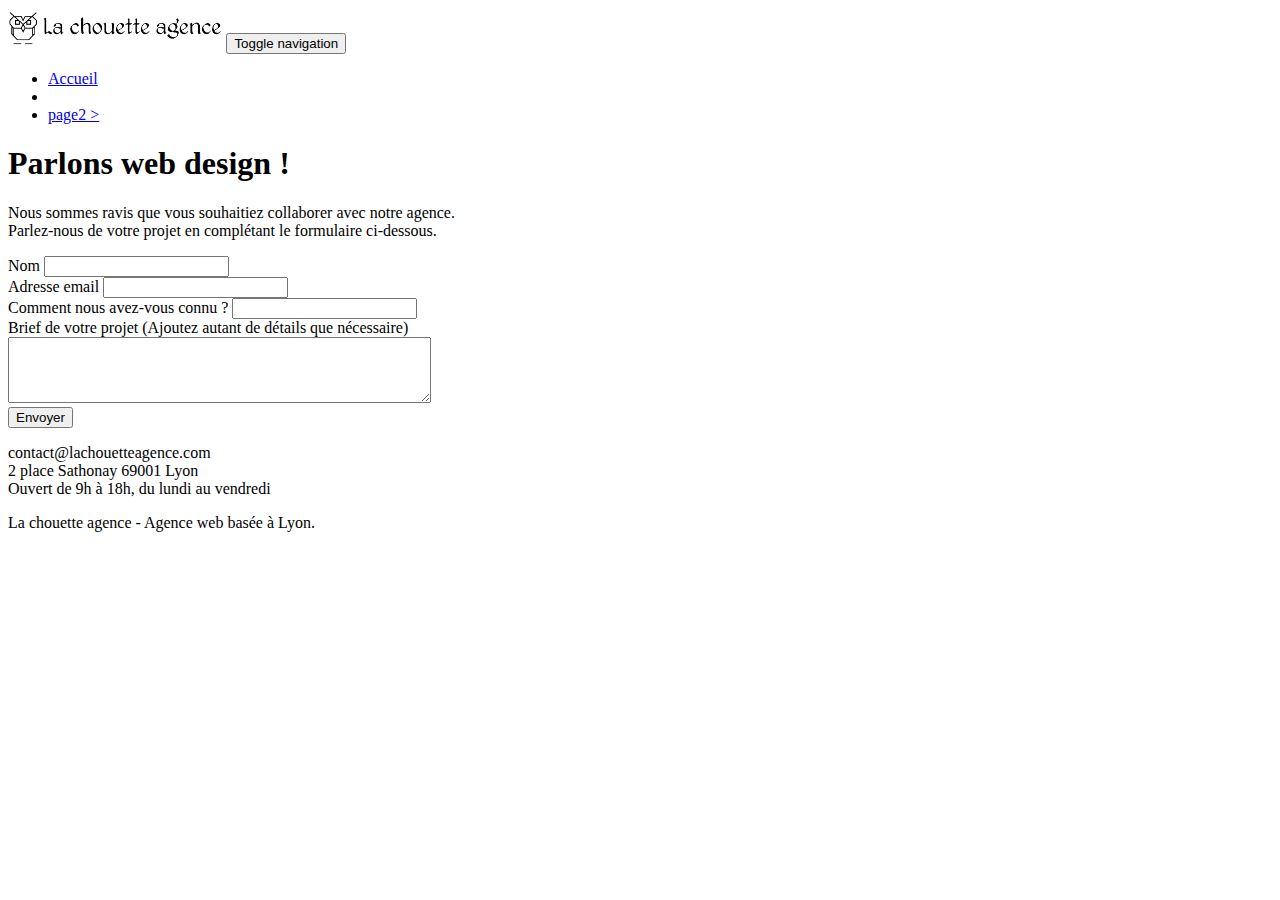
==== page2.html @ 8e68bf9d "Create page2.html" ====
<!doctype html>
<html lang="Default">
<head>
    <meta charset="utf-8">
    <meta name="keywords" content="">
    <meta name="description" content="">
    <meta name="viewport" content="width=device-width, initial-scale=1.0, viewport-fit=cover">
    <link rel="shortcut icon" type="image/png" href="favicon.jpg">
    
	<link rel="stylesheet" type="text/css" href="./css/bootstrap.min.css">
	<link rel="stylesheet" type="text/css" href="style.css">
	<link rel="stylesheet" type="text/css" href="./css/font-awesome.min.css">
	<link rel="stylesheet" type="text/css" href="./css/et-line.min.css">
	
    
	<script src="./js/jquery-2.1.0.min.js"></script>
	<script src="./js/bootstrap.min.js"></script>
	<script src="./js/blocs.min.js"></script>
	<script src="./js/jqBootstrapValidation.js"></script>
	<script src="./js/formHandler.js"></script>
    <title>page2</title>

    
<!-- Analytics -->
 
<!-- Analytics END -->
    
</head>
<body>
<!-- Principal conteneur -->
<div class="page-container">
    
<!-- bloc-0 -->
<div class="bloc bgc-white l-bloc " id="bloc-0">
	<div class="container bloc-sm">
		<nav class="navbar row">
			<div class="navbar-header">
				<a class="navbar-brand" href="index.html"><img src="img/la-chouette-agence.png" alt="atlanta web design logo" height="40" /></a>
				<button id="nav-toggle" type="button" class="ui-navbar-toggle navbar-toggle" data-toggle="collapse" data-target=".navbar-1">
					<span class="sr-only">Toggle navigation</span><span class="icon-bar"></span><span class="icon-bar"></span><span class="icon-bar"></span>
				</button>
			</div>
			<div class="collapse navbar-collapse navbar-1 special-dropdown-nav">
				<ul class="site-navigation nav navbar-nav">
					<li>
						<a href="index.html">Accueil</a>
					</li>
					<li>
					</li>
					<li>
						<a href="page2.html">page2 &gt;</a>
					</li>
				</ul>
			</div>
		</nav>
	</div>
</div>
<!-- bloc-0 END -->

<!-- bloc-6 -->
<div class="bloc bg-dots-bg bg-repeat bgc-atomic-tangerine d-bloc bloc-bg-texture texture-paper" id="bloc-6">
	<div class="container bloc-lg">
		<div class="row">
			<div class="col-sm-12">
				<h1 class="text-center hero-bloc-text tc-white">
					Parlons web design !
				</h1>
				<p class="text-center mg-lg tc-white tight-width-whitespace">
					Nous sommes ravis que vous souhaitiez collaborer avec notre agence.<br>
					Parlez-nous de votre projet en complétant le formulaire ci-dessous.
				</p>
			</div>
		</div>
	</div>
</div>
<!-- bloc-6 END -->

<!-- bloc-7 -->
<div class="bloc bgc-white l-bloc" id="bloc-7">
	<div class="container bloc-lg">
		<div class="row">
			<div class="col-sm-6">
				<form id="form_1" novalidate success-msg="Your message has been sent." fail-msg="Sorry it seems that our mail server is not responding, Sorry for the inconvenience!">
					<div class="form-group">
						<label>
							Nom
						</label>
						<input id="name" class="form-control" required />
					</div>
					<div class="form-group">
						<label>
							Adresse email
						</label>
						<input id="email" class="form-control" type="email" required />
					</div>
					<div class="form-group">
						<label>
							Comment nous avez-vous connu ?
						</label>
						<input class="form-control" type="email" required id="input_504" />
					</div>
					<div class="form-group">
						<label>
							Brief de votre projet (Ajoutez autant de détails que nécessaire)<br>
						</label><textarea id="message" class="form-control" rows="4" cols="50" required></textarea>
					</div> 
					<button class="bloc-button btn btn-lg btn-block cta-hero btn-atomic-tangerine" type="submit">
						Envoyer
					</button>
				</form>
			</div>
			<div class="col-sm-6">
				<p>
					contact@lachouetteagence.com<br>2 place Sathonay 69001 Lyon<br>Ouvert de 9h à 18h, du lundi au vendredi<br>
				</p>
			</div>
		</div>
	</div>
</div>
<!-- bloc-7 END -->

<!-- ScrollToTop Button -->
<a class="bloc-button btn btn-d scrollToTop" onclick="scrollToTarget('1')"><span class="fa fa-chevron-up"></span></a>
<!-- ScrollToTop Button END-->


<!-- Footer - bloc-8 -->
<div class="bloc bgc-atomic-tangerine d-bloc" id="bloc-8">
	<div class="container bloc-sm">
		<div class="row">
			<div class="col-sm-12">
				<p class="text-center white">
					La chouette agence - Agence web basée à Lyon.<br>
				</p>
				<div class="row row-no-gutters social">
					<div class="col-sm-3">
						<div class="text-center">
							<a class="social" href="index.html"><span class="fa fa-twitter icon-md"></span></a>
						</div>
					</div>
					<div class="col-sm-3">
						<div class="text-center">
							<a class="social" href="index.html"><span class="fa fa-facebook icon-md"></span></a>
						</div>
					</div>
					<div class="col-sm-3">
						<div class="text-center">
							<a class="social" href="index.html"><span class="fa fa-dribbble icon-md"></span></a>
						</div>
					</div>
					<div class="col-sm-3">
						<div class="text-center">
							<a class="social" href="index.html"><span class="fa fa-instagram icon-md"></span></a>
						</div>
					</div>
				</div>
			</div>
		</div>
	</div>
</div>
<!-- Footer - bloc-8 END -->

</div>
<!-- Principal conteneur END -->
    

</body>
</html>
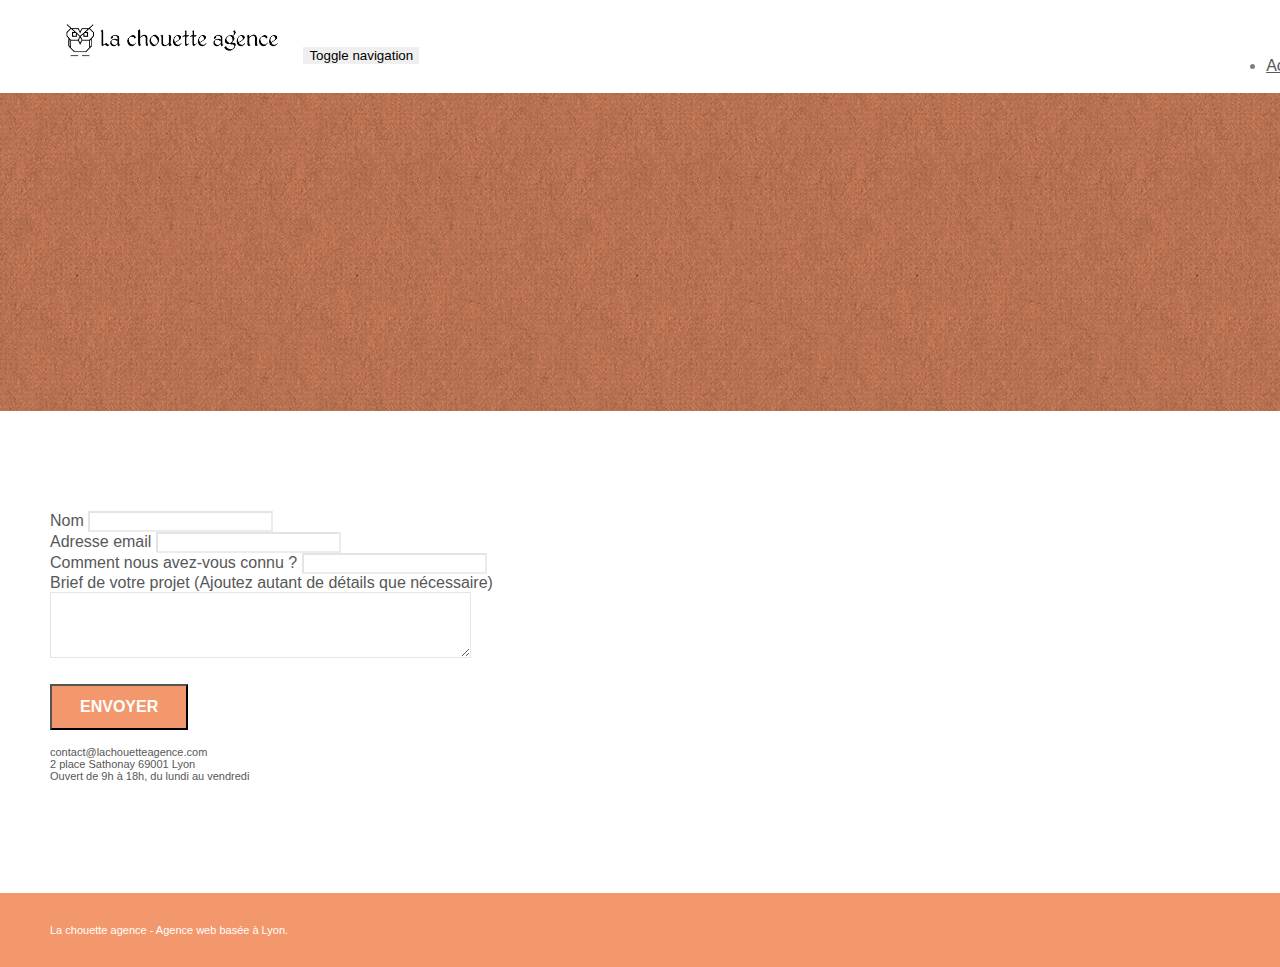
==== commit df2302d9: "Update page2.html" ====
--- a/page2.html
+++ b/page2.html
@@ -1,9 +1,9 @@
 <!doctype html>
-<html lang="Default">
+<html lang="fr">
 <head>
     <meta charset="utf-8">
-    <meta name="keywords" content="">
-    <meta name="description" content="">
+    <meta name="keywords" content="Lyon, webdesign, agence, web, Lyonnaise, entreprises, design">
+    <meta name="description" content="La chouette agence, une grande agence de web design basée à Lyon.">
     <meta name="viewport" content="width=device-width, initial-scale=1.0, viewport-fit=cover">
     <link rel="shortcut icon" type="image/png" href="favicon.jpg">
     
@@ -18,7 +18,7 @@
 	<script src="./js/blocs.min.js"></script>
 	<script src="./js/jqBootstrapValidation.js"></script>
 	<script src="./js/formHandler.js"></script>
-    <title>page2</title>
+    <title>Contactez-nous</title>
 
     
 <!-- Analytics -->
--- a/style.css
+++ b/style.css
@@ -0,0 +1,1042 @@
+body {
+    margin: 0;
+    padding: 0;
+    background: #FFF;
+    overflow-x: hidden;
+    -webkit-font-smoothing: antialiased;
+    -moz-osx-font-smoothing: grayscale;
+}
+
+a,
+button {
+    transition: all .3s ease-in-out;
+    outline: none!important;
+}
+
+a:hover {
+    text-decoration: none;
+    cursor: pointer;
+}
+
+#page-loading-blocs-notifaction {
+    position: fixed;
+    top: 0;
+    bottom: 0;
+    width: 100%;
+    z-index: 100000;
+    background: #FFFFFF url("img/pageload-spinner.gif") no-repeat center center;
+}
+
+.bloc {
+    width: 100%;
+    clear: both;
+    background: 50% 50% no-repeat;
+    padding: 0 50px;
+    -webkit-background-size: cover;
+    -moz-background-size: cover;
+    -o-background-size: cover;
+    background-size: cover;
+    position: relative;
+}
+
+.bloc .container {
+    padding-left: 0;
+    padding-right: 0;
+}
+
+.bloc-lg {
+    padding: 100px 50px;
+}
+
+.bloc-md {
+    padding: 50px;
+}
+
+.bloc-sm {
+    padding: 20px 50px;
+}
+
+.bg-center,
+.bg-l-edge,
+.bg-r-edge,
+.bg-t-edge,
+.bg-b-edge,
+.bg-tl-edge,
+.bg-bl-edge,
+.bg-tr-edge,
+.bg-br-edge,
+.bg-repeat {
+    -webkit-background-size: auto!important;
+    -moz-background-size: auto!important;
+    -o-background-size: auto!important;
+    background-size: auto!important;
+}
+
+.bg-repeat {
+    background: repeat;
+}
+
+.bg-t-edge {
+    background: top no-repeat;
+}
+
+.bloc-bg-texture::before {
+    content: "";
+    background-size: 2px 2px;
+    position: absolute;
+    top: 0;
+    bottom: 0;
+    left: 0;
+    right: 0;
+}
+
+.texture-paper::before {
+    background: url("img/texture-paper.png");
+    background-size: 280px 280px;
+}
+
+.b-parallax {
+    background-attachment: fixed;
+}
+
+.d-bloc {
+    color: rgba(255, 255, 255, .7);
+}
+
+.d-bloc button:hover {
+    color: rgba(255, 255, 255, .9);
+}
+
+.d-bloc .icon-round,
+.d-bloc .icon-square,
+.d-bloc .icon-rounded,
+.d-bloc .icon-semi-rounded-a,
+.d-bloc .icon-semi-rounded-b {
+    border-color: rgba(255, 255, 255, .9);
+}
+
+.d-bloc .divider-h span {
+    border-color: rgba(255, 255, 255, .2);
+}
+
+.d-bloc .a-btn,
+.d-bloc .navbar a,
+.d-bloc .navbar-brand,
+.d-bloc a .icon-sm,
+.d-bloc a .icon-md,
+.d-bloc a .icon-lg,
+.d-bloc a .icon-xl,
+.d-bloc h1 a,
+.d-bloc h2 a,
+.d-bloc h3 a,
+.d-bloc h4 a,
+.d-bloc h5 a,
+.d-bloc h6 a,
+.d-bloc p a {
+    color: rgba(255, 255, 255, .6);
+}
+
+.d-bloc .a-btn:hover,
+.d-bloc .navbar a:hover,
+.d-bloc .navbar-brand:hover,
+.d-bloc a:hover .icon-sm,
+.d-bloc a:hover .icon-md,
+.d-bloc a:hover .icon-lg,
+.d-bloc a:hover .icon-xl,
+.d-bloc h1 a:hover,
+.d-bloc h2 a:hover,
+.d-bloc h3 a:hover,
+.d-bloc h4 a:hover,
+.d-bloc h5 a:hover,
+.d-bloc h6 a:hover,
+.d-bloc p a:hover {
+    color: rgba(255, 255, 255, 1);
+}
+
+.d-bloc .navbar-toggle .icon-bar {
+    background: rgba(255, 255, 255, 1);
+}
+
+.d-bloc .btn-wire,
+.d-bloc .btn-wire:hover {
+    color: rgba(255, 255, 255, 1);
+    border-color: rgba(255, 255, 255, 1);
+}
+
+.d-bloc .panel {
+    color: rgba(0, 0, 0, .5);
+}
+
+.d-bloc .panel button:hover {
+    color: rgba(0, 0, 0, .7);
+}
+
+.d-bloc .panel icon {
+    border-color: rgba(0, 0, 0, .7);
+}
+
+.d-bloc .panel .divider-h span {
+    border-color: rgba(0, 0, 0, .1);
+}
+
+.d-bloc .panel .a-btn {
+    color: rgba(0, 0, 0, .6);
+}
+
+.d-bloc .panel .a-btn:hover {
+    color: rgba(0, 0, 0, 1);
+}
+
+.d-bloc .panel .btn-wire,
+.d-bloc .panel .btn-wire:hover {
+    color: rgba(0, 0, 0, .7);
+    border-color: rgba(0, 0, 0, .3);
+}
+
+.d-bloc .panel,
+.l-bloc {
+    color: rgba(0, 0, 0, .5);
+}
+
+.d-bloc .panel button:hover,
+.l-bloc button:hover {
+    color: rgba(0, 0, 0, .7);
+}
+
+.l-bloc .icon-round,
+.l-bloc .icon-square,
+.l-bloc .icon-rounded,
+.l-bloc .icon-semi-rounded-a,
+.l-bloc .icon-semi-rounded-b {
+    border-color: rgba(0, 0, 0, .7);
+}
+
+.d-bloc .panel .divider-h span,
+.l-bloc .divider-h span {
+    border-color: rgba(0, 0, 0, .1);
+}
+
+.d-bloc .panel .a-btn,
+.l-bloc .a-btn,
+.l-bloc .navbar a,
+.l-bloc .navbar-brand,
+.l-bloc a .icon-sm,
+.l-bloc a .icon-md,
+.l-bloc a .icon-lg,
+.l-bloc a .icon-xl,
+.l-bloc h1 a,
+.l-bloc h2 a,
+.l-bloc h3 a,
+.l-bloc h4 a,
+.l-bloc h5 a,
+.l-bloc h6 a,
+.l-bloc p a {
+    color: rgba(0, 0, 0, .6);
+}
+
+.d-bloc .panel .a-btn:hover,
+.l-bloc .a-btn:hover,
+.l-bloc .navbar a:hover,
+.l-bloc .navbar-brand:hover,
+.l-bloc a:hover .icon-sm,
+.l-bloc a:hover .icon-md,
+.l-bloc a:hover .icon-lg,
+.l-bloc a:hover .icon-xl,
+.l-bloc h1 a:hover,
+.l-bloc h2 a:hover,
+.l-bloc h3 a:hover,
+.l-bloc h4 a:hover,
+.l-bloc h5 a:hover,
+.l-bloc h6 a:hover,
+.l-bloc p a:hover {
+    color: rgba(0, 0, 0, 1);
+}
+
+.l-bloc .navbar-toggle .icon-bar {
+    color: rgba(0, 0, 0, .6);
+}
+
+.d-bloc .panel .btn-wire,
+.d-bloc .panel .btn-wire:hover,
+.l-bloc .btn-wire,
+.l-bloc .btn-wire:hover {
+    color: rgba(0, 0, 0, .7);
+    border-color: rgba(0, 0, 0, .3);
+}
+
+.voffset {
+    margin-top: 30px;
+}
+
+.voffset-lg {
+    margin-top: 80px;
+}
+
+.row-no-gutters {
+    margin-right: 0;
+    margin-left: 0;
+}
+
+.row.row-no-gutters > [class^="col-"],
+.row.row-no-gutters > [class*=" col-"] {
+    padding-right: 0;
+    padding-left: 0;
+}
+
+#bloc-1-hero h1 {
+    font-size: 32px;
+}
+
+.navbar {
+    margin-bottom: 0;
+    z-index: 1;
+}
+
+.navbar-brand {
+    height: auto;
+    padding: 3px 15px;
+    font-size: 25px;
+    font-weight: normal;
+    font-weight: 600;
+    line-height: 44px;
+}
+
+.navbar-brand img {
+    max-height: 200px;
+    margin: 0 5px 0 0;
+    display: inline;
+}
+
+.navbar-brand img[src$=svg] {
+    min-width: 100px;
+}
+
+.nav-center .navbar-brand img {
+    margin: 0;
+}
+
+.navbar .nav {
+    padding-top: 2px;
+    margin-right: -16px;
+    float: right;
+    z-index: 1;
+}
+
+.nav > li {
+    float: left;
+    margin-top: 4px;
+    font-size: 16px;
+}
+
+.navbar-nav .open .dropdown-menu > li > a {
+    text-align: inherit;
+}
+
+.nav > li a:hover,
+.nav > li a:focus {
+    background: transparent;
+}
+
+.navbar-toggle {
+    margin: 10px 10px 0 0;
+    border: 0px;
+}
+
+.navbar-toggle:hover {
+    background: transparent!important;
+}
+
+.navbar-toggle .icon-bar {
+    background-color: rgba(0, 0, 0, .5);
+    width: 26px;
+}
+
+.nav-invert .navbar .nav {
+    float: left;
+}
+
+.nav-invert .navbar-header,
+.nav-invert .navbar-brand {
+    float: right;
+    position: relative;
+    z-index: 2;
+}
+
+@media (min-width: 768px) {
+    .site-navigation {
+        position: absolute;
+        top: 50%;
+        right: 20px;
+        transform: translate(0, -50%);
+        -webkit-transform: translateY(-50%);
+    }
+    .nav > li .dropdown-menu a,
+    .nav > li .dropdown-menu a:hover {
+        color: #484848;
+    }
+    .nav-invert .site-navigation {
+        left: 0;
+        right: 0;
+    }
+    .nav-center {
+        text-align: center;
+    }
+    .nav-center .navbar-header {
+        width: 100%;
+    }
+    .nav-center .navbar-header,
+    .nav-center .navbar-brand,
+    .nav-center .nav > li {
+        float: none;
+        display: inline-block;
+    }
+    .nav-center .site-navigation {
+        position: relative;
+        width: 100%;
+        right: 0;
+        margin-right: 0px;
+        margin-top: 20px;
+    }
+    .nav-center.mini-nav .navbar-toggle {
+        float: none;
+        margin: 10px auto 0;
+    }
+}
+
+.nav > li > .dropdown a {
+    background: none!important;
+    display: block;
+    padding: 14px 15px;
+}
+
+nav .caret {
+    margin: 0 5px;
+}
+
+.dropdown-menu .dropdown-menu {
+    top: -8px;
+    left: 100%;
+}
+
+.dropdown-menu .dropmenu-flow-right {
+    top: 100%;
+    left: 0;
+    margin-left: -1px;
+    border-top-left-radius: 0;
+    border-top-right-radius: 0;
+}
+
+.dropdown-menu .dropdown span {
+    border: 4px solid black;
+    border-top-color: transparent;
+    border-right-color: transparent;
+    border-bottom-color: transparent;
+    margin: 6px -5px 0 0!important;
+    float: right;
+}
+
+.mg-md {
+    margin-top: 10px;
+    margin-bottom: 20px;
+}
+
+.mg-lg {
+    margin-top: 10px;
+    margin-bottom: 40px;
+}
+
+.btn {
+    margin: 0 5px 5px 0;
+}
+
+.btn.pull-right {
+    margin: 0 0 5px 5px;
+}
+
+.btn-d,
+.btn-d:hover,
+.btn-d:focus {
+    color: #FFF;
+    background: rgba(0, 0, 0, .3);
+}
+
+button {
+    outline: none!important;
+}
+
+.btn-rd {
+    border-radius: 40px;
+}
+
+.btn-clean {
+    border: 1px solid rgba(0, 0, 0, .08);
+    border-bottom-color: rgba(0, 0, 0, .1);
+    text-shadow: 0 1px 0 rgba(0, 0, 1, .1);
+    box-shadow: 0 1px 3px rgba(0, 0, 1, .25), inset 0 1px 0 0 rgba(255, 255, 255, .15);
+}
+
+.icon-md {
+    font-size: 30px!important;
+}
+
+.icon-lg {
+    font-size: 60px!important;
+}
+
+.sm-shadow {
+    text-shadow: 0 1px 2px rgba(0, 0, 0, .3);
+}
+
+.panel-sq,
+.panel-sq .panel-heading,
+.panel-sq .panel-footer {
+    border-radius: 0;
+}
+
+.panel-rd {
+    border-radius: 30px;
+}
+
+.panel-rd .panel-heading {
+    border-radius: 29px 29px 0 0;
+}
+
+.panel-rd .panel-footer {
+    border-radius: 0 0 29px 29px;
+}
+
+.form-control {
+    border-color: rgba(0, 0, 0, .1);
+    box-shadow: none;
+}
+
+.scrollToTop {
+    width: 40px;
+    height: 40px;
+    position: fixed;
+    bottom: 20px;
+    right: 20px;
+    opacity: 0;
+    z-index: 500;
+    transition: all .3s ease-in-out;
+}
+
+.scrollToTop span {
+    margin-top: 6px;
+}
+
+.showScrollTop {
+    font-size: 14px;
+    opacity: 1;
+}
+
+a[data-lightbox] {
+    position: relative;
+    display: block;
+    text-align: center;
+}
+
+a[data-lightbox]:hover::before {
+    content: "+";
+    font-family: "HelveticaNeue-Light", "Helvetica Neue Light", "Helvetica Neue", Helvetica, Arial;
+    font-size: 32px;
+    width: 50px;
+    height: 50px;
+    margin-left: -25px;
+    border-radius: 50%;
+    background: rgba(0, 0, 0, .6);
+    color: #FFF;
+    font-weight: 100;
+    z-index: 1;
+    position: absolute;
+    top: 50%;
+    transform: translateY(-50%);
+    -webkit-transform: translateY(-50%);
+}
+
+a[data-lightbox]:hover img {
+    opacity: 0.6;
+    -webkit-animation-fill-mode: none;
+    animation-fill-mode: none;
+}
+
+#lightbox-modal {
+    display: flex;
+    align-items: center;
+}
+
+#lightbox-modal .modal-dialog {
+    width: 90%;
+    max-width: 900px;
+    margin: 0 auto 0;
+}
+
+#lightbox-modal .modal-dialog img {
+    max-height: 90vh;
+    margin: 0 auto;
+}
+
+.lightbox-caption {
+    padding: 20px;
+    color: #FFF;
+    background: rgba(0, 0, 0, .5);
+    position: absolute;
+    left: 15px;
+    right: 15px;
+    bottom: 5px;
+}
+
+.close-lightbox {
+    color: #FFF;
+    font-size: 30px;
+    position: absolute;
+    top: 20px;
+    right: 20px;
+    z-index: 20;
+    background: rgba(0, 0, 0, .5);
+    border: none;
+    line-height: 30px;
+    padding: 0 9px 5px;
+    opacity: 0.3;
+}
+
+.close-lightbox:hover,
+.next-lightbox:hover,
+.prev-lightbox:hover {
+    opacity: 1.0;
+    color: #FFF;
+}
+
+.next-lightbox,
+.prev-lightbox {
+    font-size: 20px;
+    color: rgba(255, 255, 255, .9);
+    background: rgba(0, 0, 0, .5);
+    transition: all .2s ease-in-out;
+    position: absolute;
+    top: 45%;
+    z-index: 1;
+    opacity: 0.4;
+}
+
+.next-lightbox {
+    padding: 6px 8px 1px 13px;
+    right: 25px;
+}
+
+.prev-lightbox {
+    padding: 6px 13px 1px 10px;
+    left: 25px;
+}
+
+.snapshot-lb .modal-body {
+    padding-bottom: 45px;
+}
+
+.snapshot-lb .lightbox-caption {
+    padding: 0;
+    color: rgba(0, 0, 0, .5);
+    background: none;
+}
+
+h1,
+h2,
+h3,
+h4,
+h5,
+h6,
+p,
+label,
+.btn,
+a {
+    font-family: "helvetica";
+    font-weight: 400;
+    color: #575757!important;
+}
+
+.container {
+    max-width: 1000px;
+}
+
+.hero-bloc-text {
+    font-size: 38px;
+}
+
+.hero-bloc-text-sub {
+    font-size: 36px;
+}
+
+.statement-bloc-text {
+    line-height: 26px;
+    font-style: italic;
+    font-size: 20px;
+    text-align: center;
+    font-weight: lighter;
+    max-width: 520px;
+    margin: auto auto auto auto;
+}
+
+p {
+    font-size: 11px;
+}
+
+.tight-width-whitespace {
+    max-width: 600px;
+    margin: auto auto auto auto;
+}
+
+.h1 {
+    font-size: 20px;
+    font-family: "Open Sans";
+}
+
+.cta-hero {
+    margin-top: 22px;
+    color: #FFFFFF!important;
+    text-transform: uppercase;
+    padding: 12px 28px 12px 28px;
+    font-size: 16px;
+    font-weight: 700;
+}
+
+.social {
+    max-width: 400px;
+    margin: auto auto auto auto;
+}
+
+h2 {
+    font-size: 22px;
+    line-height: 1.4em;
+}
+
+h3 {
+    font-size: 15px;
+    text-transform: uppercase;
+    font-weight: 700;
+    color: #333333!important;
+}
+
+.med-width-whitespace {
+    max-width: 800px;
+    margin: auto auto auto auto;
+    box-shadow: 0px 0px 0px #000000;
+}
+
+h1 {
+    color: #333333!important;
+}
+
+h4 {
+    color: #333333!important;
+}
+
+.icons {
+    margin-bottom: 14px;
+    margin-top: 24px;
+}
+
+.white {
+    color: #FFFFFF!important;
+}
+
+.portfolio-thumb {
+    margin-bottom: 24px;
+}
+
+.portfolio-row {
+    margin-bottom: 44px;
+    margin-top: 50px;
+}
+
+.avatar {
+    box-shadow: 0px 4px 9px rgba(0, 0, 0, 0.3);
+}
+
+.black-background {
+    background-color: rgba(165, 147, 99, 0.7);
+    padding: 40px 40px 40px 40px;
+}
+
+.bold-link {
+    font-weight: 900;
+    text-decoration: underline!important;
+}
+
+.bgc-white {
+    background-color: #FFFFFF;
+}
+
+.bgc-dark-slate-blue {
+    background-color: #364577;
+}
+
+.bgc-atomic-tangerine {
+    background-color: #F3976C;
+}
+
+.tc-white {
+    color: #F3976C!important;
+}
+
+.btn-atomic-tangerine {
+    background: #F3976C;
+    color: #FFFFFF!important;
+}
+
+.btn-atomic-tangerine:hover {
+    background: #c27956!important;
+    color: #FFFFFF!important;
+}
+
+.ltc-white {
+    color: #FFFFFF!important;
+}
+
+.ltc-white:hover {
+    color: #cccccc!important;
+}
+
+.ltc-atomic-tangerine {
+    color: #F3976C!important;
+}
+
+.ltc-atomic-tangerine:hover {
+    color: #c27956!important;
+}
+
+.icon-dark-slate-blue {
+    color: #364577!important;
+    border-color: #364577!important;
+}
+
+.bg-dots-bg {
+    background-image: url("img/dots-bg.png");
+}
+
+.bg-lines-h2-bg {
+    background-image: url("img/lines-h2-bg.png");
+}
+
+.bg-banniere {
+    background-image: url("img/la-chouette-agence-banniere.jpg");
+}
+
+.bg-presentation {
+    background-image: url("img/image-de-presentation.bmp");
+}
+
+@media (max-width: 1024px) {
+    .bloc {
+        padding-left: 20px;
+        padding-right: 20px;
+    }
+    .bloc.full-width-bloc,
+    .bloc-tile-2.full-width-bloc .container,
+    .bloc-tile-3.full-width-bloc .container,
+    .bloc-tile-4.full-width-bloc .container {
+        padding-left: 0;
+        padding-right: 0;
+    }
+}
+
+@media (max-width: 992px) and (min-width: 768px) {
+    .navbar .nav {
+        max-width: 80%
+    }
+    .nav-center.navbar .nav {
+        max-width: 100%
+    }
+}
+
+@media only screen and (min-device-width: 768px) and (max-device-width: 1024px) and (orientation: landscape) {
+    .b-parallax {
+        background-attachment: scroll;
+    }
+}
+
+@media only screen and (min-device-width: 1024px) and (max-device-width: 1366px) and (-webkit-min-device-pixel-ratio: 1.5) {
+    .b-parallax {
+        background-attachment: scroll;
+    }
+}
+
+@media (max-width: 991px) {
+    .container {
+        width: 100%;
+    }
+    .b-parallax {
+        background-attachment: scroll;
+    }
+    .page-container,
+    #hero-bloc {
+        overflow-x: hidden;
+        position: relative;
+    }
+    .bloc {
+        padding-left: constant(safe-area-inset-left);
+        padding-right: constant(safe-area-inset-right);
+    }
+    .bloc-group,
+    .bloc-group .bloc {
+        display: block;
+        width: 100%;
+    }
+    .bloc-fill-screen .fill-bloc-top-edge,
+    .bloc-fill-screen .fill-bloc-bottom-edge {
+        padding: 0 20px;
+        padding-left: constant(safe-area-inset-left);
+        padding-right: constant(safe-area-inset-right);
+    }
+}
+
+@media (max-width: 767px) {
+    .page-container {
+        overflow-x: hidden;
+        position: relative;
+    }
+    h1,
+    h2,
+    h3,
+    h4,
+    h5,
+    h6,
+    p,
+    #disqus_thread {
+        padding-left: 10px!important;
+        padding-right: 10px!important;
+    }
+    .b-parallax {
+        background-attachment: scroll;
+    }
+    .navbar .nav {
+        padding-top: 0;
+        border-top: 1px solid rgba(0, 0, 0, .2);
+        float: none!important;
+    }
+    .navbar.row {
+        margin-left: 0;
+        margin-right: 0;
+    }
+    .site-navigation {
+        position: inherit;
+        transform: none;
+        -webkit-transform: none;
+        -ms-transform: none;
+    }
+    .nav > li {
+        margin-top: 0;
+        border-bottom: 1px solid rgba(0, 0, 0, .1);
+        background: rgba(0, 0, 0, .05);
+        text-align: left;
+        padding-left: 15px;
+        width: 100%;
+    }
+    .nav > li:hover {
+        background: rgba(0, 0, 0, .08);
+    }
+    .dropdown .dropdown a .caret {
+        float: none;
+        margin: 5px 0 0 10px!important;
+        border: 4px solid black;
+        border-bottom-color: transparent;
+        border-right-color: transparent;
+        border-left-color: transparent;
+    }
+    #hero-bloc .navbar .nav {
+        background: rgba(0, 0, 0, .8);
+    }
+    #hero-bloc .navbar .nav a {
+        color: rgba(255, 255, 255, .6);
+    }
+    .hero {
+        padding: 50px 0;
+    }
+    .hero-nav {
+        left: -1px;
+        right: -1px;
+    }
+    .navbar-collapse {
+        padding: 0;
+        overflow-x: hidden;
+        -webkit-box-shadow: none;
+        box-shadow: none;
+    }
+    .navbar-brand img {
+        max-height: 40px;
+        width: auto;
+    }
+    .nav-invert .navbar-header {
+        float: none;
+        width: 100%;
+    }
+    .nav-invert .navbar-toggle {
+        float: left;
+        margin-left: 10px;
+    }
+    .bloc {
+        padding-left: 0;
+        padding-right: 0;
+    }
+    .bloc-xxl,
+    .bloc-xl,
+    .bloc-lg {
+        padding: 40px 0;
+    }
+    .bloc-sm,
+    .bloc-md {
+        padding-left: 0;
+        padding-right: 0;
+    }
+    .bloc-tile-2 .container,
+    .bloc-tile-3 .container,
+    .bloc-tile-4 .container,
+    .bloc-fill-screen .fill-bloc-top-edge,
+    .bloc-fill-screen .fill-bloc-bottom-edge {
+        padding-left: 0;
+        padding-right: 0;
+    }
+    .a-block {
+        padding: 0 10px;
+    }
+    .btn-dwn {
+        display: none;
+    }
+    .voffset {
+        margin-top: 5px;
+    }
+    .voffset-md {
+        margin-top: 20px;
+    }
+    .voffset-lg {
+        margin-top: 30px;
+    }
+    form {
+        padding: 5px;
+    }
+    .close-lightbox {
+        display: inline-block;
+    }
+    .blocsapp-device-iphone5 {
+        background-size: 216px 425px;
+        padding-top: 60px;
+        width: 216px;
+        height: 425px;
+    }
+    .blocsapp-device-iphone5 img {
+        width: 180px;
+        height: 320px;
+    }
+}
+
+@media (max-width: 400px) {
+    .bloc {
+        padding-left: 0;
+        padding-right: 0;
+    }
+}
+
+@media (max-width: 767px) {
+    .bloc-mob-center-text {
+        text-align: center;
+    }
+}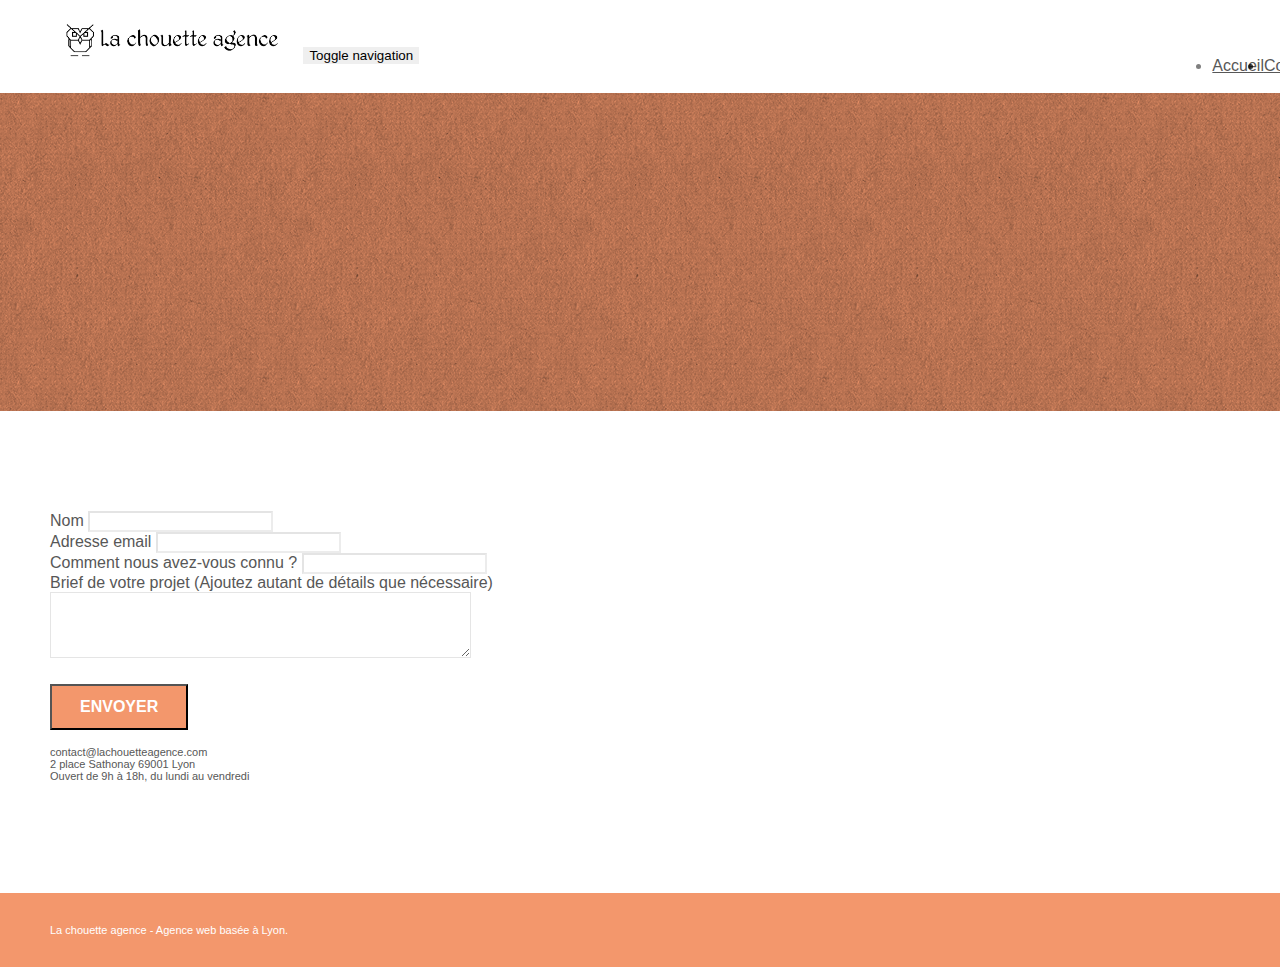
==== commit 77f2dde5: "Update page2.html" ====
--- a/page2.html
+++ b/page2.html
@@ -48,7 +48,7 @@
 					<li>
 					</li>
 					<li>
-						<a href="page2.html">page2 &gt;</a>
+						<a href="page2.html">Contactez-nous</a>
 					</li>
 				</ul>
 			</div>
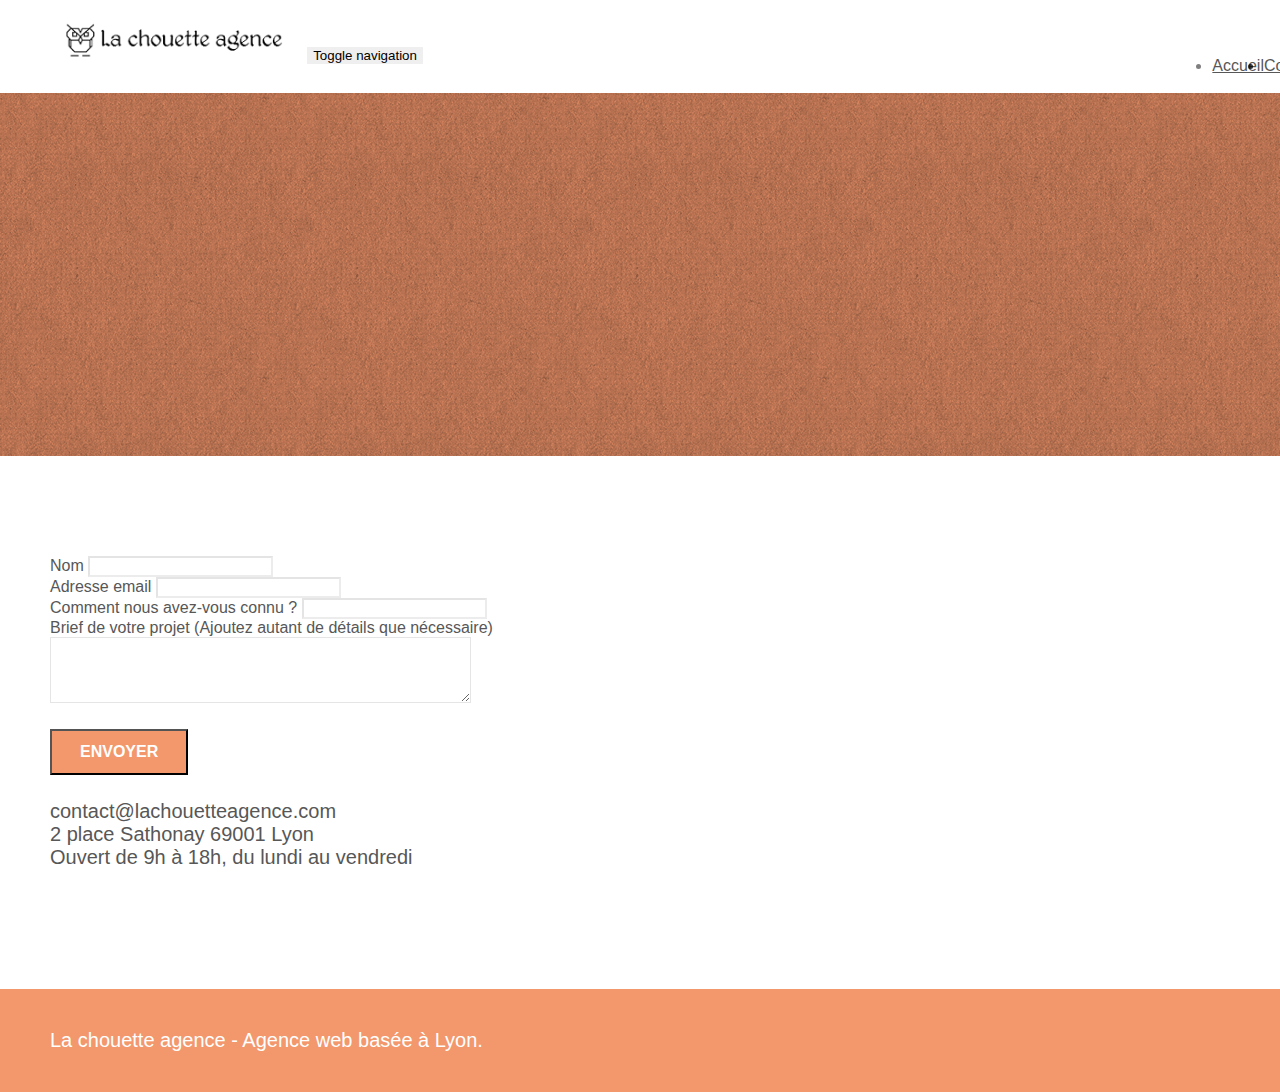
==== commit 58a29909: "Update page2.html" ====
--- a/page2.html
+++ b/page2.html
@@ -13,7 +13,7 @@
 	<link rel="stylesheet" type="text/css" href="./css/et-line.min.css">
 	
     
-	<script src="./js/jquery-2.1.0.min.js"></script>
+	<script async src="./js/jquery-2.1.0.min.js"></script>
 	<script src="./js/bootstrap.min.js"></script>
 	<script src="./js/blocs.min.js"></script>
 	<script src="./js/jqBootstrapValidation.js"></script>
--- a/style.css
+++ b/style.css
@@ -677,7 +677,17 @@
 }
 
 p {
-    font-size: 11px;
+    font-size: 20px;
+}
+.client {
+    display: inline-flex;
+    font-size: large;
+    color: #3f3d3d;
+}
+.text--size {
+    font-size: 25px;
+    margin-top: 2%;
+    margin-bottom: 2%;
 }
 
 .tight-width-whitespace {
@@ -822,7 +832,7 @@
 }
 
 .bg-presentation {
-    background-image: url("img/image-de-presentation.bmp");
+    background-image: url("img/image-de-presentation.jpg");
 }
 
 @media (max-width: 1024px) {
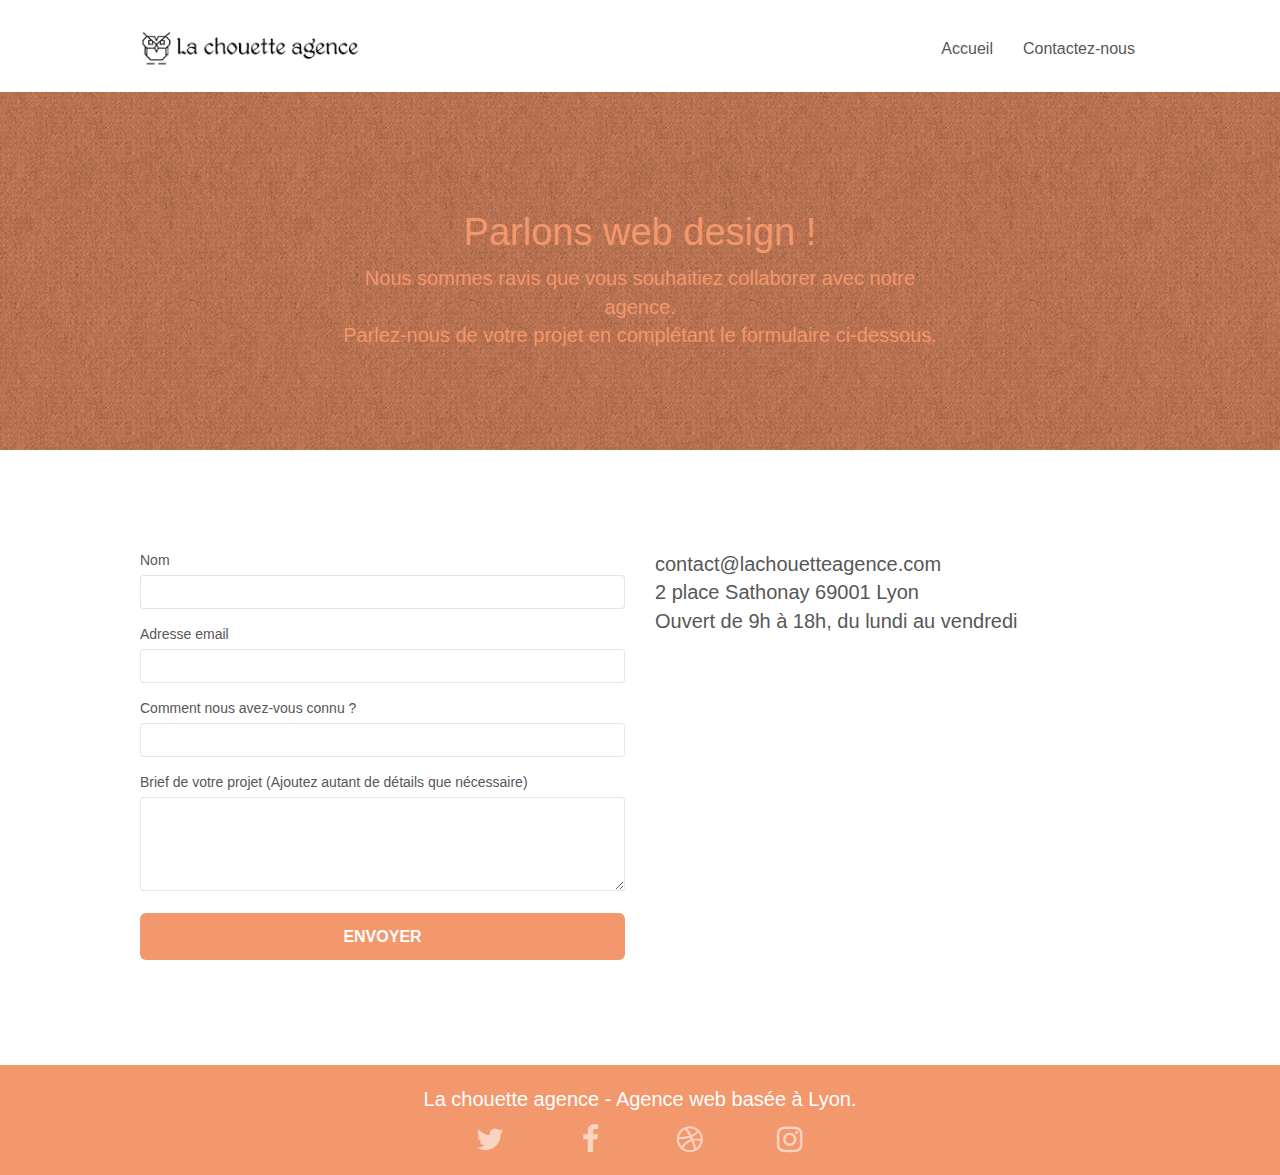
==== commit e1736dc7: "Update page2.html" ====
--- a/page2.html
+++ b/page2.html
@@ -1,168 +1,179 @@
 <!doctype html>
 <html lang="fr">
+
 <head>
-    <meta charset="utf-8">
-    <meta name="keywords" content="Lyon, webdesign, agence, web, Lyonnaise, entreprises, design">
-    <meta name="description" content="La chouette agence, une grande agence de web design basée à Lyon.">
-    <meta name="viewport" content="width=device-width, initial-scale=1.0, viewport-fit=cover">
-    <link rel="shortcut icon" type="image/png" href="favicon.jpg">
-    
-	<link rel="stylesheet" type="text/css" href="./css/bootstrap.min.css">
+	<meta charset="utf-8">
+	<meta name="keywords" content="Lyon, webdesign, agence, web, Lyonnaise, entreprises, design">
+	<meta name="description" content="La chouette agence, une grande agence de web design basée à Lyon.">
+	<meta name="viewport" content="width=device-width, initial-scale=1.0, viewport-fit=cover">
+	<link rel="shortcut icon" type="image/png" href="favicon.jpg">
+
+	<link rel="stylesheet" type="text/css" href="./css/bootstrap.css">
+	<link rel="stylesheet" type="text/css" href="./css/font-awesome.css">
+	<link rel="stylesheet" type="text/css" href="./css/et-line.css">
 	<link rel="stylesheet" type="text/css" href="style.css">
-	<link rel="stylesheet" type="text/css" href="./css/font-awesome.min.css">
-	<link rel="stylesheet" type="text/css" href="./css/et-line.min.css">
-	
-    
+
 	<script async src="./js/jquery-2.1.0.min.js"></script>
 	<script src="./js/bootstrap.min.js"></script>
 	<script src="./js/blocs.min.js"></script>
 	<script src="./js/jqBootstrapValidation.js"></script>
 	<script src="./js/formHandler.js"></script>
-    <title>Contactez-nous</title>
+	<title>Contactez-nous</title>
 
-    
-<!-- Analytics -->
- 
-<!-- Analytics END -->
-    
+
+	<!-- Analytics -->
+
+	<!-- Analytics END -->
+
 </head>
+
 <body>
-<!-- Principal conteneur -->
-<div class="page-container">
-    
-<!-- bloc-0 -->
-<div class="bloc bgc-white l-bloc " id="bloc-0">
-	<div class="container bloc-sm">
-		<nav class="navbar row">
-			<div class="navbar-header">
-				<a class="navbar-brand" href="index.html"><img src="img/la-chouette-agence.png" alt="atlanta web design logo" height="40" /></a>
-				<button id="nav-toggle" type="button" class="ui-navbar-toggle navbar-toggle" data-toggle="collapse" data-target=".navbar-1">
-					<span class="sr-only">Toggle navigation</span><span class="icon-bar"></span><span class="icon-bar"></span><span class="icon-bar"></span>
-				</button>
-			</div>
-			<div class="collapse navbar-collapse navbar-1 special-dropdown-nav">
-				<ul class="site-navigation nav navbar-nav">
-					<li>
-						<a href="index.html">Accueil</a>
-					</li>
-					<li>
-					</li>
-					<li>
-						<a href="page2.html">Contactez-nous</a>
-					</li>
-				</ul>
-			</div>
-		</nav>
-	</div>
-</div>
-<!-- bloc-0 END -->
+	<!-- Principal conteneur -->
+	<div class="page-container">
 
-<!-- bloc-6 -->
-<div class="bloc bg-dots-bg bg-repeat bgc-atomic-tangerine d-bloc bloc-bg-texture texture-paper" id="bloc-6">
-	<div class="container bloc-lg">
-		<div class="row">
-			<div class="col-sm-12">
-				<h1 class="text-center hero-bloc-text tc-white">
-					Parlons web design !
-				</h1>
-				<p class="text-center mg-lg tc-white tight-width-whitespace">
-					Nous sommes ravis que vous souhaitiez collaborer avec notre agence.<br>
-					Parlez-nous de votre projet en complétant le formulaire ci-dessous.
-				</p>
+		<!-- bloc-0 -->
+		<div class="bloc bgc-white l-bloc " id="bloc-0">
+			<div class="container bloc-sm">
+				<nav class="navbar row">
+					<div class="navbar-header">
+						<a class="navbar-brand" href="index.html"><img src="img/la-chouette-agence.png"
+								alt="atlanta web design logo" height="40" /></a>
+						<button id="nav-toggle" type="button" class="ui-navbar-toggle navbar-toggle"
+							data-toggle="collapse" data-target=".navbar-1">
+							<span class="sr-only">Toggle navigation</span><span class="icon-bar"></span><span
+								class="icon-bar"></span><span class="icon-bar"></span>
+						</button>
+					</div>
+					<div class="collapse navbar-collapse navbar-1 special-dropdown-nav">
+						<ul class="site-navigation nav navbar-nav">
+							<li>
+								<a href="index.html">Accueil</a>
+							</li>
+							<li>
+							</li>
+							<li>
+								<a href="page2.html">Contactez-nous</a>
+							</li>
+						</ul>
+					</div>
+				</nav>
 			</div>
 		</div>
-	</div>
-</div>
-<!-- bloc-6 END -->
+		<!-- bloc-0 END -->
 
-<!-- bloc-7 -->
-<div class="bloc bgc-white l-bloc" id="bloc-7">
-	<div class="container bloc-lg">
-		<div class="row">
-			<div class="col-sm-6">
-				<form id="form_1" novalidate success-msg="Your message has been sent." fail-msg="Sorry it seems that our mail server is not responding, Sorry for the inconvenience!">
-					<div class="form-group">
-						<label>
-							Nom
-						</label>
-						<input id="name" class="form-control" required />
+		<!-- bloc-6 -->
+		<div class="bloc bg-dots-bg bg-repeat bgc-atomic-tangerine d-bloc bloc-bg-texture texture-paper" id="bloc-6">
+			<div class="container bloc-lg">
+				<div class="row">
+					<div class="col-sm-12">
+						<h1 class="text-center hero-bloc-text tc-white">
+							Parlons web design !
+						</h1>
+						<p class="text-center mg-lg tc-white tight-width-whitespace">
+							Nous sommes ravis que vous souhaitiez collaborer avec notre agence.<br>
+							Parlez-nous de votre projet en complétant le formulaire ci-dessous.
+						</p>
 					</div>
-					<div class="form-group">
-						<label>
-							Adresse email
-						</label>
-						<input id="email" class="form-control" type="email" required />
-					</div>
-					<div class="form-group">
-						<label>
-							Comment nous avez-vous connu ?
-						</label>
-						<input class="form-control" type="email" required id="input_504" />
-					</div>
-					<div class="form-group">
-						<label>
-							Brief de votre projet (Ajoutez autant de détails que nécessaire)<br>
-						</label><textarea id="message" class="form-control" rows="4" cols="50" required></textarea>
-					</div> 
-					<button class="bloc-button btn btn-lg btn-block cta-hero btn-atomic-tangerine" type="submit">
-						Envoyer
-					</button>
-				</form>
-			</div>
-			<div class="col-sm-6">
-				<p>
-					contact@lachouetteagence.com<br>2 place Sathonay 69001 Lyon<br>Ouvert de 9h à 18h, du lundi au vendredi<br>
-				</p>
+				</div>
 			</div>
 		</div>
-	</div>
-</div>
-<!-- bloc-7 END -->
+		<!-- bloc-6 END -->
 
-<!-- ScrollToTop Button -->
-<a class="bloc-button btn btn-d scrollToTop" onclick="scrollToTarget('1')"><span class="fa fa-chevron-up"></span></a>
-<!-- ScrollToTop Button END-->
+		<!-- bloc-7 -->
+		<div class="bloc bgc-white l-bloc" id="bloc-7">
+			<div class="container bloc-lg">
+				<div class="row">
+					<div class="col-sm-6">
+						<form id="form_1" novalidate success-msg="Your message has been sent."
+							fail-msg="Sorry it seems that our mail server is not responding, Sorry for the inconvenience!">
+							<div class="form-group">
+								<label>
+									Nom
+								</label>
+								<input id="name" class="form-control" required />
+							</div>
+							<div class="form-group">
+								<label>
+									Adresse email
+								</label>
+								<input id="email" class="form-control" type="email" required />
+							</div>
+							<div class="form-group">
+								<label>
+									Comment nous avez-vous connu ?
+								</label>
+								<input class="form-control" type="email" required id="input_504" />
+							</div>
+							<div class="form-group">
+								<label>
+									Brief de votre projet (Ajoutez autant de détails que nécessaire)<br>
+								</label><textarea id="message" class="form-control" rows="4" cols="50"
+									required></textarea>
+							</div>
+							<button class="bloc-button btn btn-lg btn-block cta-hero btn-atomic-tangerine"
+								type="submit">
+								Envoyer
+							</button>
+						</form>
+					</div>
+					<div class="col-sm-6">
+						<p>
+							contact@lachouetteagence.com<br>2 place Sathonay 69001 Lyon<br>Ouvert de 9h à 18h, du lundi
+							au vendredi<br>
+						</p>
+					</div>
+				</div>
+			</div>
+		</div>
+		<!-- bloc-7 END -->
+
+		<!-- ScrollToTop Button -->
+		<a class="bloc-button btn btn-d scrollToTop" onclick="scrollToTarget('1')"><span
+				class="fa fa-chevron-up"></span></a>
+		<!-- ScrollToTop Button END-->
 
 
-<!-- Footer - bloc-8 -->
-<div class="bloc bgc-atomic-tangerine d-bloc" id="bloc-8">
-	<div class="container bloc-sm">
-		<div class="row">
-			<div class="col-sm-12">
-				<p class="text-center white">
-					La chouette agence - Agence web basée à Lyon.<br>
-				</p>
-				<div class="row row-no-gutters social">
-					<div class="col-sm-3">
-						<div class="text-center">
-							<a class="social" href="index.html"><span class="fa fa-twitter icon-md"></span></a>
-						</div>
-					</div>
-					<div class="col-sm-3">
-						<div class="text-center">
-							<a class="social" href="index.html"><span class="fa fa-facebook icon-md"></span></a>
-						</div>
-					</div>
-					<div class="col-sm-3">
-						<div class="text-center">
-							<a class="social" href="index.html"><span class="fa fa-dribbble icon-md"></span></a>
-						</div>
-					</div>
-					<div class="col-sm-3">
-						<div class="text-center">
-							<a class="social" href="index.html"><span class="fa fa-instagram icon-md"></span></a>
+		<!-- Footer - bloc-8 -->
+		<div class="bloc bgc-atomic-tangerine d-bloc" id="bloc-8">
+			<div class="container bloc-sm">
+				<div class="row">
+					<div class="col-sm-12">
+						<p class="text-center white">
+							La chouette agence - Agence web basée à Lyon.<br>
+						</p>
+						<div class="row row-no-gutters social">
+							<div class="col-sm-3">
+								<div class="text-center">
+									<a class="social" href="index.html"><span class="fa fa-twitter icon-md"></span></a>
+								</div>
+							</div>
+							<div class="col-sm-3">
+								<div class="text-center">
+									<a class="social" href="index.html"><span class="fa fa-facebook icon-md"></span></a>
+								</div>
+							</div>
+							<div class="col-sm-3">
+								<div class="text-center">
+									<a class="social" href="index.html"><span class="fa fa-dribbble icon-md"></span></a>
+								</div>
+							</div>
+							<div class="col-sm-3">
+								<div class="text-center">
+									<a class="social" href="index.html"><span
+											class="fa fa-instagram icon-md"></span></a>
+								</div>
+							</div>
 						</div>
 					</div>
 				</div>
 			</div>
 		</div>
+		<!-- Footer - bloc-8 END -->
+
 	</div>
-</div>
-<!-- Footer - bloc-8 END -->
+	<!-- Principal conteneur END -->
 
-</div>
-<!-- Principal conteneur END -->
-    
 
 </body>
-</html>
+
+</html>--- a/css/et-line.css
+++ b/css/et-line.css
@@ -0,0 +1 @@
+@font-face{font-family:et-line;src:url(../fonts/et-line.eot);src:url(../fonts/et-line.eot?#iefix) format('embedded-opentype'),url(../fonts/et-line.woff) format('woff'),url(../fonts/et-line.ttf) format('truetype'),url(../fonts/et-line.svg#et-line) format('svg');font-weight:400;font-style:normal}.et-icon-adjustments,.et-icon-alarmclock,.et-icon-anchor,.et-icon-aperture,.et-icon-attachment,.et-icon-bargraph,.et-icon-basket,.et-icon-beaker,.et-icon-bike,.et-icon-book-open,.et-icon-briefcase,.et-icon-browser,.et-icon-calendar,.et-icon-camera,.et-icon-caution,.et-icon-chat,.et-icon-circle-compass,.et-icon-clipboard,.et-icon-clock,.et-icon-cloud,.et-icon-compass,.et-icon-desktop,.et-icon-dial,.et-icon-document,.et-icon-documents,.et-icon-download,.et-icon-dribbble,.et-icon-edit,.et-icon-envelope,.et-icon-expand,.et-icon-facebook,.et-icon-flag,.et-icon-focus,.et-icon-gears,.et-icon-genius,.et-icon-gift,.et-icon-global,.et-icon-globe,.et-icon-googleplus,.et-icon-grid,.et-icon-happy,.et-icon-hazardous,.et-icon-heart,.et-icon-hotairballoon,.et-icon-hourglass,.et-icon-key,.et-icon-laptop,.et-icon-layers,.et-icon-lifesaver,.et-icon-lightbulb,.et-icon-linegraph,.et-icon-linkedin,.et-icon-lock,.et-icon-magnifying-glass,.et-icon-map,.et-icon-map-pin,.et-icon-megaphone,.et-icon-mic,.et-icon-mobile,.et-icon-newspaper,.et-icon-notebook,.et-icon-paintbrush,.et-icon-paperclip,.et-icon-pencil,.et-icon-phone,.et-icon-picture,.et-icon-pictures,.et-icon-piechart,.et-icon-presentation,.et-icon-pricetags,.et-icon-printer,.et-icon-profile-female,.et-icon-profile-male,.et-icon-puzzle,.et-icon-quote,.et-icon-recycle,.et-icon-refresh,.et-icon-ribbon,.et-icon-rss,.et-icon-sad,.et-icon-scissors,.et-icon-scope,.et-icon-search,.et-icon-shield,.et-icon-speedometer,.et-icon-strategy,.et-icon-streetsign,.et-icon-tablet,.et-icon-target,.et-icon-telescope,.et-icon-toolbox,.et-icon-tools,.et-icon-tools-2,.et-icon-trophy,.et-icon-tumblr,.et-icon-twitter,.et-icon-upload,.et-icon-video,.et-icon-wallet,.et-icon-wine{font-family:et-line;speak:none;font-style:normal;font-weight:400;font-variant:normal;text-transform:none;line-height:1;-webkit-font-smoothing:antialiased;-moz-osx-font-smoothing:grayscale;display:inline-block}.et-icon-mobile:before{content:"\e000"}.et-icon-laptop:before{content:"\e001"}.et-icon-desktop:before{content:"\e002"}.et-icon-tablet:before{content:"\e003"}.et-icon-phone:before{content:"\e004"}.et-icon-document:before{content:"\e005"}.et-icon-documents:before{content:"\e006"}.et-icon-search:before{content:"\e007"}.et-icon-clipboard:before{content:"\e008"}.et-icon-newspaper:before{content:"\e009"}.et-icon-notebook:before{content:"\e00a"}.et-icon-book-open:before{content:"\e00b"}.et-icon-browser:before{content:"\e00c"}.et-icon-calendar:before{content:"\e00d"}.et-icon-presentation:before{content:"\e00e"}.et-icon-picture:before{content:"\e00f"}.et-icon-pictures:before{content:"\e010"}.et-icon-video:before{content:"\e011"}.et-icon-camera:before{content:"\e012"}.et-icon-printer:before{content:"\e013"}.et-icon-toolbox:before{content:"\e014"}.et-icon-briefcase:before{content:"\e015"}.et-icon-wallet:before{content:"\e016"}.et-icon-gift:before{content:"\e017"}.et-icon-bargraph:before{content:"\e018"}.et-icon-grid:before{content:"\e019"}.et-icon-expand:before{content:"\e01a"}.et-icon-focus:before{content:"\e01b"}.et-icon-edit:before{content:"\e01c"}.et-icon-adjustments:before{content:"\e01d"}.et-icon-ribbon:before{content:"\e01e"}.et-icon-hourglass:before{content:"\e01f"}.et-icon-lock:before{content:"\e020"}.et-icon-megaphone:before{content:"\e021"}.et-icon-shield:before{content:"\e022"}.et-icon-trophy:before{content:"\e023"}.et-icon-flag:before{content:"\e024"}.et-icon-map:before{content:"\e025"}.et-icon-puzzle:before{content:"\e026"}.et-icon-basket:before{content:"\e027"}.et-icon-envelope:before{content:"\e028"}.et-icon-streetsign:before{content:"\e029"}.et-icon-telescope:before{content:"\e02a"}.et-icon-gears:before{content:"\e02b"}.et-icon-key:before{content:"\e02c"}.et-icon-paperclip:before{content:"\e02d"}.et-icon-attachment:before{content:"\e02e"}.et-icon-pricetags:before{content:"\e02f"}.et-icon-lightbulb:before{content:"\e030"}.et-icon-layers:before{content:"\e031"}.et-icon-pencil:before{content:"\e032"}.et-icon-tools:before{content:"\e033"}.et-icon-tools-2:before{content:"\e034"}.et-icon-scissors:before{content:"\e035"}.et-icon-paintbrush:before{content:"\e036"}.et-icon-magnifying-glass:before{content:"\e037"}.et-icon-circle-compass:before{content:"\e038"}.et-icon-linegraph:before{content:"\e039"}.et-icon-mic:before{content:"\e03a"}.et-icon-strategy:before{content:"\e03b"}.et-icon-beaker:before{content:"\e03c"}.et-icon-caution:before{content:"\e03d"}.et-icon-recycle:before{content:"\e03e"}.et-icon-anchor:before{content:"\e03f"}.et-icon-profile-male:before{content:"\e040"}.et-icon-profile-female:before{content:"\e041"}.et-icon-bike:before{content:"\e042"}.et-icon-wine:before{content:"\e043"}.et-icon-hotairballoon:before{content:"\e044"}.et-icon-globe:before{content:"\e045"}.et-icon-genius:before{content:"\e046"}.et-icon-map-pin:before{content:"\e047"}.et-icon-dial:before{content:"\e048"}.et-icon-chat:before{content:"\e049"}.et-icon-heart:before{content:"\e04a"}.et-icon-cloud:before{content:"\e04b"}.et-icon-upload:before{content:"\e04c"}.et-icon-download:before{content:"\e04d"}.et-icon-target:before{content:"\e04e"}.et-icon-hazardous:before{content:"\e04f"}.et-icon-piechart:before{content:"\e050"}.et-icon-speedometer:before{content:"\e051"}.et-icon-global:before{content:"\e052"}.et-icon-compass:before{content:"\e053"}.et-icon-lifesaver:before{content:"\e054"}.et-icon-clock:before{content:"\e055"}.et-icon-aperture:before{content:"\e056"}.et-icon-quote:before{content:"\e057"}.et-icon-scope:before{content:"\e058"}.et-icon-alarmclock:before{content:"\e059"}.et-icon-refresh:before{content:"\e05a"}.et-icon-happy:before{content:"\e05b"}.et-icon-sad:before{content:"\e05c"}.et-icon-facebook:before{content:"\e05d"}.et-icon-twitter:before{content:"\e05e"}.et-icon-googleplus:before{content:"\e05f"}.et-icon-rss:before{content:"\e060"}.et-icon-tumblr:before{content:"\e061"}.et-icon-linkedin:before{content:"\e062"}.et-icon-dribbble:before{content:"\e063"}--- a/style.css
+++ b/style.css
@@ -1,1052 +1 @@
-body {
-    margin: 0;
-    padding: 0;
-    background: #FFF;
-    overflow-x: hidden;
-    -webkit-font-smoothing: antialiased;
-    -moz-osx-font-smoothing: grayscale;
-}
-
-a,
-button {
-    transition: all .3s ease-in-out;
-    outline: none!important;
-}
-
-a:hover {
-    text-decoration: none;
-    cursor: pointer;
-}
-
-#page-loading-blocs-notifaction {
-    position: fixed;
-    top: 0;
-    bottom: 0;
-    width: 100%;
-    z-index: 100000;
-    background: #FFFFFF url("img/pageload-spinner.gif") no-repeat center center;
-}
-
-.bloc {
-    width: 100%;
-    clear: both;
-    background: 50% 50% no-repeat;
-    padding: 0 50px;
-    -webkit-background-size: cover;
-    -moz-background-size: cover;
-    -o-background-size: cover;
-    background-size: cover;
-    position: relative;
-}
-
-.bloc .container {
-    padding-left: 0;
-    padding-right: 0;
-}
-
-.bloc-lg {
-    padding: 100px 50px;
-}
-
-.bloc-md {
-    padding: 50px;
-}
-
-.bloc-sm {
-    padding: 20px 50px;
-}
-
-.bg-center,
-.bg-l-edge,
-.bg-r-edge,
-.bg-t-edge,
-.bg-b-edge,
-.bg-tl-edge,
-.bg-bl-edge,
-.bg-tr-edge,
-.bg-br-edge,
-.bg-repeat {
-    -webkit-background-size: auto!important;
-    -moz-background-size: auto!important;
-    -o-background-size: auto!important;
-    background-size: auto!important;
-}
-
-.bg-repeat {
-    background: repeat;
-}
-
-.bg-t-edge {
-    background: top no-repeat;
-}
-
-.bloc-bg-texture::before {
-    content: "";
-    background-size: 2px 2px;
-    position: absolute;
-    top: 0;
-    bottom: 0;
-    left: 0;
-    right: 0;
-}
-
-.texture-paper::before {
-    background: url("img/texture-paper.png");
-    background-size: 280px 280px;
-}
-
-.b-parallax {
-    background-attachment: fixed;
-}
-
-.d-bloc {
-    color: rgba(255, 255, 255, .7);
-}
-
-.d-bloc button:hover {
-    color: rgba(255, 255, 255, .9);
-}
-
-.d-bloc .icon-round,
-.d-bloc .icon-square,
-.d-bloc .icon-rounded,
-.d-bloc .icon-semi-rounded-a,
-.d-bloc .icon-semi-rounded-b {
-    border-color: rgba(255, 255, 255, .9);
-}
-
-.d-bloc .divider-h span {
-    border-color: rgba(255, 255, 255, .2);
-}
-
-.d-bloc .a-btn,
-.d-bloc .navbar a,
-.d-bloc .navbar-brand,
-.d-bloc a .icon-sm,
-.d-bloc a .icon-md,
-.d-bloc a .icon-lg,
-.d-bloc a .icon-xl,
-.d-bloc h1 a,
-.d-bloc h2 a,
-.d-bloc h3 a,
-.d-bloc h4 a,
-.d-bloc h5 a,
-.d-bloc h6 a,
-.d-bloc p a {
-    color: rgba(255, 255, 255, .6);
-}
-
-.d-bloc .a-btn:hover,
-.d-bloc .navbar a:hover,
-.d-bloc .navbar-brand:hover,
-.d-bloc a:hover .icon-sm,
-.d-bloc a:hover .icon-md,
-.d-bloc a:hover .icon-lg,
-.d-bloc a:hover .icon-xl,
-.d-bloc h1 a:hover,
-.d-bloc h2 a:hover,
-.d-bloc h3 a:hover,
-.d-bloc h4 a:hover,
-.d-bloc h5 a:hover,
-.d-bloc h6 a:hover,
-.d-bloc p a:hover {
-    color: rgba(255, 255, 255, 1);
-}
-
-.d-bloc .navbar-toggle .icon-bar {
-    background: rgba(255, 255, 255, 1);
-}
-
-.d-bloc .btn-wire,
-.d-bloc .btn-wire:hover {
-    color: rgba(255, 255, 255, 1);
-    border-color: rgba(255, 255, 255, 1);
-}
-
-.d-bloc .panel {
-    color: rgba(0, 0, 0, .5);
-}
-
-.d-bloc .panel button:hover {
-    color: rgba(0, 0, 0, .7);
-}
-
-.d-bloc .panel icon {
-    border-color: rgba(0, 0, 0, .7);
-}
-
-.d-bloc .panel .divider-h span {
-    border-color: rgba(0, 0, 0, .1);
-}
-
-.d-bloc .panel .a-btn {
-    color: rgba(0, 0, 0, .6);
-}
-
-.d-bloc .panel .a-btn:hover {
-    color: rgba(0, 0, 0, 1);
-}
-
-.d-bloc .panel .btn-wire,
-.d-bloc .panel .btn-wire:hover {
-    color: rgba(0, 0, 0, .7);
-    border-color: rgba(0, 0, 0, .3);
-}
-
-.d-bloc .panel,
-.l-bloc {
-    color: rgba(0, 0, 0, .5);
-}
-
-.d-bloc .panel button:hover,
-.l-bloc button:hover {
-    color: rgba(0, 0, 0, .7);
-}
-
-.l-bloc .icon-round,
-.l-bloc .icon-square,
-.l-bloc .icon-rounded,
-.l-bloc .icon-semi-rounded-a,
-.l-bloc .icon-semi-rounded-b {
-    border-color: rgba(0, 0, 0, .7);
-}
-
-.d-bloc .panel .divider-h span,
-.l-bloc .divider-h span {
-    border-color: rgba(0, 0, 0, .1);
-}
-
-.d-bloc .panel .a-btn,
-.l-bloc .a-btn,
-.l-bloc .navbar a,
-.l-bloc .navbar-brand,
-.l-bloc a .icon-sm,
-.l-bloc a .icon-md,
-.l-bloc a .icon-lg,
-.l-bloc a .icon-xl,
-.l-bloc h1 a,
-.l-bloc h2 a,
-.l-bloc h3 a,
-.l-bloc h4 a,
-.l-bloc h5 a,
-.l-bloc h6 a,
-.l-bloc p a {
-    color: rgba(0, 0, 0, .6);
-}
-
-.d-bloc .panel .a-btn:hover,
-.l-bloc .a-btn:hover,
-.l-bloc .navbar a:hover,
-.l-bloc .navbar-brand:hover,
-.l-bloc a:hover .icon-sm,
-.l-bloc a:hover .icon-md,
-.l-bloc a:hover .icon-lg,
-.l-bloc a:hover .icon-xl,
-.l-bloc h1 a:hover,
-.l-bloc h2 a:hover,
-.l-bloc h3 a:hover,
-.l-bloc h4 a:hover,
-.l-bloc h5 a:hover,
-.l-bloc h6 a:hover,
-.l-bloc p a:hover {
-    color: rgba(0, 0, 0, 1);
-}
-
-.l-bloc .navbar-toggle .icon-bar {
-    color: rgba(0, 0, 0, .6);
-}
-
-.d-bloc .panel .btn-wire,
-.d-bloc .panel .btn-wire:hover,
-.l-bloc .btn-wire,
-.l-bloc .btn-wire:hover {
-    color: rgba(0, 0, 0, .7);
-    border-color: rgba(0, 0, 0, .3);
-}
-
-.voffset {
-    margin-top: 30px;
-}
-
-.voffset-lg {
-    margin-top: 80px;
-}
-
-.row-no-gutters {
-    margin-right: 0;
-    margin-left: 0;
-}
-
-.row.row-no-gutters > [class^="col-"],
-.row.row-no-gutters > [class*=" col-"] {
-    padding-right: 0;
-    padding-left: 0;
-}
-
-#bloc-1-hero h1 {
-    font-size: 32px;
-}
-
-.navbar {
-    margin-bottom: 0;
-    z-index: 1;
-}
-
-.navbar-brand {
-    height: auto;
-    padding: 3px 15px;
-    font-size: 25px;
-    font-weight: normal;
-    font-weight: 600;
-    line-height: 44px;
-}
-
-.navbar-brand img {
-    max-height: 200px;
-    margin: 0 5px 0 0;
-    display: inline;
-}
-
-.navbar-brand img[src$=svg] {
-    min-width: 100px;
-}
-
-.nav-center .navbar-brand img {
-    margin: 0;
-}
-
-.navbar .nav {
-    padding-top: 2px;
-    margin-right: -16px;
-    float: right;
-    z-index: 1;
-}
-
-.nav > li {
-    float: left;
-    margin-top: 4px;
-    font-size: 16px;
-}
-
-.navbar-nav .open .dropdown-menu > li > a {
-    text-align: inherit;
-}
-
-.nav > li a:hover,
-.nav > li a:focus {
-    background: transparent;
-}
-
-.navbar-toggle {
-    margin: 10px 10px 0 0;
-    border: 0px;
-}
-
-.navbar-toggle:hover {
-    background: transparent!important;
-}
-
-.navbar-toggle .icon-bar {
-    background-color: rgba(0, 0, 0, .5);
-    width: 26px;
-}
-
-.nav-invert .navbar .nav {
-    float: left;
-}
-
-.nav-invert .navbar-header,
-.nav-invert .navbar-brand {
-    float: right;
-    position: relative;
-    z-index: 2;
-}
-
-@media (min-width: 768px) {
-    .site-navigation {
-        position: absolute;
-        top: 50%;
-        right: 20px;
-        transform: translate(0, -50%);
-        -webkit-transform: translateY(-50%);
-    }
-    .nav > li .dropdown-menu a,
-    .nav > li .dropdown-menu a:hover {
-        color: #484848;
-    }
-    .nav-invert .site-navigation {
-        left: 0;
-        right: 0;
-    }
-    .nav-center {
-        text-align: center;
-    }
-    .nav-center .navbar-header {
-        width: 100%;
-    }
-    .nav-center .navbar-header,
-    .nav-center .navbar-brand,
-    .nav-center .nav > li {
-        float: none;
-        display: inline-block;
-    }
-    .nav-center .site-navigation {
-        position: relative;
-        width: 100%;
-        right: 0;
-        margin-right: 0px;
-        margin-top: 20px;
-    }
-    .nav-center.mini-nav .navbar-toggle {
-        float: none;
-        margin: 10px auto 0;
-    }
-}
-
-.nav > li > .dropdown a {
-    background: none!important;
-    display: block;
-    padding: 14px 15px;
-}
-
-nav .caret {
-    margin: 0 5px;
-}
-
-.dropdown-menu .dropdown-menu {
-    top: -8px;
-    left: 100%;
-}
-
-.dropdown-menu .dropmenu-flow-right {
-    top: 100%;
-    left: 0;
-    margin-left: -1px;
-    border-top-left-radius: 0;
-    border-top-right-radius: 0;
-}
-
-.dropdown-menu .dropdown span {
-    border: 4px solid black;
-    border-top-color: transparent;
-    border-right-color: transparent;
-    border-bottom-color: transparent;
-    margin: 6px -5px 0 0!important;
-    float: right;
-}
-
-.mg-md {
-    margin-top: 10px;
-    margin-bottom: 20px;
-}
-
-.mg-lg {
-    margin-top: 10px;
-    margin-bottom: 40px;
-}
-
-.btn {
-    margin: 0 5px 5px 0;
-}
-
-.btn.pull-right {
-    margin: 0 0 5px 5px;
-}
-
-.btn-d,
-.btn-d:hover,
-.btn-d:focus {
-    color: #FFF;
-    background: rgba(0, 0, 0, .3);
-}
-
-button {
-    outline: none!important;
-}
-
-.btn-rd {
-    border-radius: 40px;
-}
-
-.btn-clean {
-    border: 1px solid rgba(0, 0, 0, .08);
-    border-bottom-color: rgba(0, 0, 0, .1);
-    text-shadow: 0 1px 0 rgba(0, 0, 1, .1);
-    box-shadow: 0 1px 3px rgba(0, 0, 1, .25), inset 0 1px 0 0 rgba(255, 255, 255, .15);
-}
-
-.icon-md {
-    font-size: 30px!important;
-}
-
-.icon-lg {
-    font-size: 60px!important;
-}
-
-.sm-shadow {
-    text-shadow: 0 1px 2px rgba(0, 0, 0, .3);
-}
-
-.panel-sq,
-.panel-sq .panel-heading,
-.panel-sq .panel-footer {
-    border-radius: 0;
-}
-
-.panel-rd {
-    border-radius: 30px;
-}
-
-.panel-rd .panel-heading {
-    border-radius: 29px 29px 0 0;
-}
-
-.panel-rd .panel-footer {
-    border-radius: 0 0 29px 29px;
-}
-
-.form-control {
-    border-color: rgba(0, 0, 0, .1);
-    box-shadow: none;
-}
-
-.scrollToTop {
-    width: 40px;
-    height: 40px;
-    position: fixed;
-    bottom: 20px;
-    right: 20px;
-    opacity: 0;
-    z-index: 500;
-    transition: all .3s ease-in-out;
-}
-
-.scrollToTop span {
-    margin-top: 6px;
-}
-
-.showScrollTop {
-    font-size: 14px;
-    opacity: 1;
-}
-
-a[data-lightbox] {
-    position: relative;
-    display: block;
-    text-align: center;
-}
-
-a[data-lightbox]:hover::before {
-    content: "+";
-    font-family: "HelveticaNeue-Light", "Helvetica Neue Light", "Helvetica Neue", Helvetica, Arial;
-    font-size: 32px;
-    width: 50px;
-    height: 50px;
-    margin-left: -25px;
-    border-radius: 50%;
-    background: rgba(0, 0, 0, .6);
-    color: #FFF;
-    font-weight: 100;
-    z-index: 1;
-    position: absolute;
-    top: 50%;
-    transform: translateY(-50%);
-    -webkit-transform: translateY(-50%);
-}
-
-a[data-lightbox]:hover img {
-    opacity: 0.6;
-    -webkit-animation-fill-mode: none;
-    animation-fill-mode: none;
-}
-
-#lightbox-modal {
-    display: flex;
-    align-items: center;
-}
-
-#lightbox-modal .modal-dialog {
-    width: 90%;
-    max-width: 900px;
-    margin: 0 auto 0;
-}
-
-#lightbox-modal .modal-dialog img {
-    max-height: 90vh;
-    margin: 0 auto;
-}
-
-.lightbox-caption {
-    padding: 20px;
-    color: #FFF;
-    background: rgba(0, 0, 0, .5);
-    position: absolute;
-    left: 15px;
-    right: 15px;
-    bottom: 5px;
-}
-
-.close-lightbox {
-    color: #FFF;
-    font-size: 30px;
-    position: absolute;
-    top: 20px;
-    right: 20px;
-    z-index: 20;
-    background: rgba(0, 0, 0, .5);
-    border: none;
-    line-height: 30px;
-    padding: 0 9px 5px;
-    opacity: 0.3;
-}
-
-.close-lightbox:hover,
-.next-lightbox:hover,
-.prev-lightbox:hover {
-    opacity: 1.0;
-    color: #FFF;
-}
-
-.next-lightbox,
-.prev-lightbox {
-    font-size: 20px;
-    color: rgba(255, 255, 255, .9);
-    background: rgba(0, 0, 0, .5);
-    transition: all .2s ease-in-out;
-    position: absolute;
-    top: 45%;
-    z-index: 1;
-    opacity: 0.4;
-}
-
-.next-lightbox {
-    padding: 6px 8px 1px 13px;
-    right: 25px;
-}
-
-.prev-lightbox {
-    padding: 6px 13px 1px 10px;
-    left: 25px;
-}
-
-.snapshot-lb .modal-body {
-    padding-bottom: 45px;
-}
-
-.snapshot-lb .lightbox-caption {
-    padding: 0;
-    color: rgba(0, 0, 0, .5);
-    background: none;
-}
-
-h1,
-h2,
-h3,
-h4,
-h5,
-h6,
-p,
-label,
-.btn,
-a {
-    font-family: "helvetica";
-    font-weight: 400;
-    color: #575757!important;
-}
-
-.container {
-    max-width: 1000px;
-}
-
-.hero-bloc-text {
-    font-size: 38px;
-}
-
-.hero-bloc-text-sub {
-    font-size: 36px;
-}
-
-.statement-bloc-text {
-    line-height: 26px;
-    font-style: italic;
-    font-size: 20px;
-    text-align: center;
-    font-weight: lighter;
-    max-width: 520px;
-    margin: auto auto auto auto;
-}
-
-p {
-    font-size: 20px;
-}
-.client {
-    display: inline-flex;
-    font-size: large;
-    color: #3f3d3d;
-}
-.text--size {
-    font-size: 25px;
-    margin-top: 2%;
-    margin-bottom: 2%;
-}
-
-.tight-width-whitespace {
-    max-width: 600px;
-    margin: auto auto auto auto;
-}
-
-.h1 {
-    font-size: 20px;
-    font-family: "Open Sans";
-}
-
-.cta-hero {
-    margin-top: 22px;
-    color: #FFFFFF!important;
-    text-transform: uppercase;
-    padding: 12px 28px 12px 28px;
-    font-size: 16px;
-    font-weight: 700;
-}
-
-.social {
-    max-width: 400px;
-    margin: auto auto auto auto;
-}
-
-h2 {
-    font-size: 22px;
-    line-height: 1.4em;
-}
-
-h3 {
-    font-size: 15px;
-    text-transform: uppercase;
-    font-weight: 700;
-    color: #333333!important;
-}
-
-.med-width-whitespace {
-    max-width: 800px;
-    margin: auto auto auto auto;
-    box-shadow: 0px 0px 0px #000000;
-}
-
-h1 {
-    color: #333333!important;
-}
-
-h4 {
-    color: #333333!important;
-}
-
-.icons {
-    margin-bottom: 14px;
-    margin-top: 24px;
-}
-
-.white {
-    color: #FFFFFF!important;
-}
-
-.portfolio-thumb {
-    margin-bottom: 24px;
-}
-
-.portfolio-row {
-    margin-bottom: 44px;
-    margin-top: 50px;
-}
-
-.avatar {
-    box-shadow: 0px 4px 9px rgba(0, 0, 0, 0.3);
-}
-
-.black-background {
-    background-color: rgba(165, 147, 99, 0.7);
-    padding: 40px 40px 40px 40px;
-}
-
-.bold-link {
-    font-weight: 900;
-    text-decoration: underline!important;
-}
-
-.bgc-white {
-    background-color: #FFFFFF;
-}
-
-.bgc-dark-slate-blue {
-    background-color: #364577;
-}
-
-.bgc-atomic-tangerine {
-    background-color: #F3976C;
-}
-
-.tc-white {
-    color: #F3976C!important;
-}
-
-.btn-atomic-tangerine {
-    background: #F3976C;
-    color: #FFFFFF!important;
-}
-
-.btn-atomic-tangerine:hover {
-    background: #c27956!important;
-    color: #FFFFFF!important;
-}
-
-.ltc-white {
-    color: #FFFFFF!important;
-}
-
-.ltc-white:hover {
-    color: #cccccc!important;
-}
-
-.ltc-atomic-tangerine {
-    color: #F3976C!important;
-}
-
-.ltc-atomic-tangerine:hover {
-    color: #c27956!important;
-}
-
-.icon-dark-slate-blue {
-    color: #364577!important;
-    border-color: #364577!important;
-}
-
-.bg-dots-bg {
-    background-image: url("img/dots-bg.png");
-}
-
-.bg-lines-h2-bg {
-    background-image: url("img/lines-h2-bg.png");
-}
-
-.bg-banniere {
-    background-image: url("img/la-chouette-agence-banniere.jpg");
-}
-
-.bg-presentation {
-    background-image: url("img/image-de-presentation.jpg");
-}
-
-@media (max-width: 1024px) {
-    .bloc {
-        padding-left: 20px;
-        padding-right: 20px;
-    }
-    .bloc.full-width-bloc,
-    .bloc-tile-2.full-width-bloc .container,
-    .bloc-tile-3.full-width-bloc .container,
-    .bloc-tile-4.full-width-bloc .container {
-        padding-left: 0;
-        padding-right: 0;
-    }
-}
-
-@media (max-width: 992px) and (min-width: 768px) {
-    .navbar .nav {
-        max-width: 80%
-    }
-    .nav-center.navbar .nav {
-        max-width: 100%
-    }
-}
-
-@media only screen and (min-device-width: 768px) and (max-device-width: 1024px) and (orientation: landscape) {
-    .b-parallax {
-        background-attachment: scroll;
-    }
-}
-
-@media only screen and (min-device-width: 1024px) and (max-device-width: 1366px) and (-webkit-min-device-pixel-ratio: 1.5) {
-    .b-parallax {
-        background-attachment: scroll;
-    }
-}
-
-@media (max-width: 991px) {
-    .container {
-        width: 100%;
-    }
-    .b-parallax {
-        background-attachment: scroll;
-    }
-    .page-container,
-    #hero-bloc {
-        overflow-x: hidden;
-        position: relative;
-    }
-    .bloc {
-        padding-left: constant(safe-area-inset-left);
-        padding-right: constant(safe-area-inset-right);
-    }
-    .bloc-group,
-    .bloc-group .bloc {
-        display: block;
-        width: 100%;
-    }
-    .bloc-fill-screen .fill-bloc-top-edge,
-    .bloc-fill-screen .fill-bloc-bottom-edge {
-        padding: 0 20px;
-        padding-left: constant(safe-area-inset-left);
-        padding-right: constant(safe-area-inset-right);
-    }
-}
-
-@media (max-width: 767px) {
-    .page-container {
-        overflow-x: hidden;
-        position: relative;
-    }
-    h1,
-    h2,
-    h3,
-    h4,
-    h5,
-    h6,
-    p,
-    #disqus_thread {
-        padding-left: 10px!important;
-        padding-right: 10px!important;
-    }
-    .b-parallax {
-        background-attachment: scroll;
-    }
-    .navbar .nav {
-        padding-top: 0;
-        border-top: 1px solid rgba(0, 0, 0, .2);
-        float: none!important;
-    }
-    .navbar.row {
-        margin-left: 0;
-        margin-right: 0;
-    }
-    .site-navigation {
-        position: inherit;
-        transform: none;
-        -webkit-transform: none;
-        -ms-transform: none;
-    }
-    .nav > li {
-        margin-top: 0;
-        border-bottom: 1px solid rgba(0, 0, 0, .1);
-        background: rgba(0, 0, 0, .05);
-        text-align: left;
-        padding-left: 15px;
-        width: 100%;
-    }
-    .nav > li:hover {
-        background: rgba(0, 0, 0, .08);
-    }
-    .dropdown .dropdown a .caret {
-        float: none;
-        margin: 5px 0 0 10px!important;
-        border: 4px solid black;
-        border-bottom-color: transparent;
-        border-right-color: transparent;
-        border-left-color: transparent;
-    }
-    #hero-bloc .navbar .nav {
-        background: rgba(0, 0, 0, .8);
-    }
-    #hero-bloc .navbar .nav a {
-        color: rgba(255, 255, 255, .6);
-    }
-    .hero {
-        padding: 50px 0;
-    }
-    .hero-nav {
-        left: -1px;
-        right: -1px;
-    }
-    .navbar-collapse {
-        padding: 0;
-        overflow-x: hidden;
-        -webkit-box-shadow: none;
-        box-shadow: none;
-    }
-    .navbar-brand img {
-        max-height: 40px;
-        width: auto;
-    }
-    .nav-invert .navbar-header {
-        float: none;
-        width: 100%;
-    }
-    .nav-invert .navbar-toggle {
-        float: left;
-        margin-left: 10px;
-    }
-    .bloc {
-        padding-left: 0;
-        padding-right: 0;
-    }
-    .bloc-xxl,
-    .bloc-xl,
-    .bloc-lg {
-        padding: 40px 0;
-    }
-    .bloc-sm,
-    .bloc-md {
-        padding-left: 0;
-        padding-right: 0;
-    }
-    .bloc-tile-2 .container,
-    .bloc-tile-3 .container,
-    .bloc-tile-4 .container,
-    .bloc-fill-screen .fill-bloc-top-edge,
-    .bloc-fill-screen .fill-bloc-bottom-edge {
-        padding-left: 0;
-        padding-right: 0;
-    }
-    .a-block {
-        padding: 0 10px;
-    }
-    .btn-dwn {
-        display: none;
-    }
-    .voffset {
-        margin-top: 5px;
-    }
-    .voffset-md {
-        margin-top: 20px;
-    }
-    .voffset-lg {
-        margin-top: 30px;
-    }
-    form {
-        padding: 5px;
-    }
-    .close-lightbox {
-        display: inline-block;
-    }
-    .blocsapp-device-iphone5 {
-        background-size: 216px 425px;
-        padding-top: 60px;
-        width: 216px;
-        height: 425px;
-    }
-    .blocsapp-device-iphone5 img {
-        width: 180px;
-        height: 320px;
-    }
-}
-
-@media (max-width: 400px) {
-    .bloc {
-        padding-left: 0;
-        padding-right: 0;
-    }
-}
-
-@media (max-width: 767px) {
-    .bloc-mob-center-text {
-        text-align: center;
-    }
-}+body{margin:0;padding:0;background:#fff;overflow-x:hidden;-webkit-font-smoothing:antialiased;-moz-osx-font-smoothing:grayscale}a,button{transition:all .3s ease-in-out;outline:0!important}a:hover{text-decoration:none;cursor:pointer}#page-loading-blocs-notifaction{position:fixed;top:0;bottom:0;width:100%;z-index:100000;background:#fff url(img/pageload-spinner.gif) no-repeat center center}.bloc{width:100%;clear:both;background:50% 50% no-repeat;padding:0 50px;-webkit-background-size:cover;-moz-background-size:cover;-o-background-size:cover;background-size:cover;position:relative}.bloc .container{padding-left:0;padding-right:0}.bloc-lg{padding:100px 50px}.bloc-md{padding:50px}.bloc-sm{padding:20px 50px}.bg-b-edge,.bg-bl-edge,.bg-br-edge,.bg-center,.bg-l-edge,.bg-r-edge,.bg-repeat,.bg-t-edge,.bg-tl-edge,.bg-tr-edge{-webkit-background-size:auto!important;-moz-background-size:auto!important;-o-background-size:auto!important;background-size:auto!important}.bg-repeat{background:repeat}.bg-t-edge{background:top no-repeat}.bloc-bg-texture::before{content:"";background-size:2px 2px;position:absolute;top:0;bottom:0;left:0;right:0}.texture-paper::before{background:url(img/texture-paper.png);background-size:280px 280px}.b-parallax{background-attachment:fixed}.d-bloc{color:rgba(255,255,255,.7)}.d-bloc button:hover{color:rgba(255,255,255,.9)}.d-bloc .icon-round,.d-bloc .icon-rounded,.d-bloc .icon-semi-rounded-a,.d-bloc .icon-semi-rounded-b,.d-bloc .icon-square{border-color:rgba(255,255,255,.9)}.d-bloc .divider-h span{border-color:rgba(255,255,255,.2)}.d-bloc .a-btn,.d-bloc .navbar a,.d-bloc .navbar-brand,.d-bloc a .icon-lg,.d-bloc a .icon-md,.d-bloc a .icon-sm,.d-bloc a .icon-xl,.d-bloc h1 a,.d-bloc h2 a,.d-bloc h3 a,.d-bloc h4 a,.d-bloc h5 a,.d-bloc h6 a,.d-bloc p a{color:rgba(255,255,255,.6)}.d-bloc .a-btn:hover,.d-bloc .navbar a:hover,.d-bloc .navbar-brand:hover,.d-bloc a:hover .icon-lg,.d-bloc a:hover .icon-md,.d-bloc a:hover .icon-sm,.d-bloc a:hover .icon-xl,.d-bloc h1 a:hover,.d-bloc h2 a:hover,.d-bloc h3 a:hover,.d-bloc h4 a:hover,.d-bloc h5 a:hover,.d-bloc h6 a:hover,.d-bloc p a:hover{color:#fff}.d-bloc .navbar-toggle .icon-bar{background:#fff}.d-bloc .btn-wire,.d-bloc .btn-wire:hover{color:#fff;border-color:#fff}.d-bloc .panel{color:rgba(0,0,0,.5)}.d-bloc .panel button:hover{color:rgba(0,0,0,.7)}.d-bloc .panel icon{border-color:rgba(0,0,0,.7)}.d-bloc .panel .divider-h span{border-color:rgba(0,0,0,.1)}.d-bloc .panel .a-btn{color:rgba(0,0,0,.6)}.d-bloc .panel .a-btn:hover{color:#000}.d-bloc .panel .btn-wire,.d-bloc .panel .btn-wire:hover{color:rgba(0,0,0,.7);border-color:rgba(0,0,0,.3)}.d-bloc .panel,.l-bloc{color:rgba(0,0,0,.5)}.d-bloc .panel button:hover,.l-bloc button:hover{color:rgba(0,0,0,.7)}.l-bloc .icon-round,.l-bloc .icon-rounded,.l-bloc .icon-semi-rounded-a,.l-bloc .icon-semi-rounded-b,.l-bloc .icon-square{border-color:rgba(0,0,0,.7)}.d-bloc .panel .divider-h span,.l-bloc .divider-h span{border-color:rgba(0,0,0,.1)}.d-bloc .panel .a-btn,.l-bloc .a-btn,.l-bloc .navbar a,.l-bloc .navbar-brand,.l-bloc a .icon-lg,.l-bloc a .icon-md,.l-bloc a .icon-sm,.l-bloc a .icon-xl,.l-bloc h1 a,.l-bloc h2 a,.l-bloc h3 a,.l-bloc h4 a,.l-bloc h5 a,.l-bloc h6 a,.l-bloc p a{color:rgba(0,0,0,.6)}.d-bloc .panel .a-btn:hover,.l-bloc .a-btn:hover,.l-bloc .navbar a:hover,.l-bloc .navbar-brand:hover,.l-bloc a:hover .icon-lg,.l-bloc a:hover .icon-md,.l-bloc a:hover .icon-sm,.l-bloc a:hover .icon-xl,.l-bloc h1 a:hover,.l-bloc h2 a:hover,.l-bloc h3 a:hover,.l-bloc h4 a:hover,.l-bloc h5 a:hover,.l-bloc h6 a:hover,.l-bloc p a:hover{color:#000}.l-bloc .navbar-toggle .icon-bar{color:rgba(0,0,0,.6)}.d-bloc .panel .btn-wire,.d-bloc .panel .btn-wire:hover,.l-bloc .btn-wire,.l-bloc .btn-wire:hover{color:rgba(0,0,0,.7);border-color:rgba(0,0,0,.3)}.voffset{margin-top:30px}.voffset-lg{margin-top:80px}.row-no-gutters{margin-right:0;margin-left:0}.row.row-no-gutters>[class*=" col-"],.row.row-no-gutters>[class^=col-]{padding-right:0;padding-left:0}#bloc-1-hero h1{font-size:32px}.navbar{margin-bottom:0;z-index:1}.navbar-brand{height:auto;padding:3px 15px;font-size:25px;font-weight:400;font-weight:600;line-height:44px}.navbar-brand img{max-height:200px;margin:0 5px 0 0;display:inline}.navbar-brand img[src$=svg]{min-width:100px}.nav-center .navbar-brand img{margin:0}.navbar .nav{padding-top:2px;margin-right:-16px;float:right;z-index:1}.nav>li{float:left;margin-top:4px;font-size:16px}.navbar-nav .open .dropdown-menu>li>a{text-align:inherit}.nav>li a:focus,.nav>li a:hover{background:0 0}.navbar-toggle{margin:10px 10px 0 0;border:0}.navbar-toggle:hover{background:0 0!important}.navbar-toggle .icon-bar{background-color:rgba(0,0,0,.5);width:26px}.nav-invert .navbar .nav{float:left}.nav-invert .navbar-brand,.nav-invert .navbar-header{float:right;position:relative;z-index:2}@media (min-width:768px){.site-navigation{position:absolute;top:50%;right:20px;transform:translate(0,-50%);-webkit-transform:translateY(-50%)}.nav>li .dropdown-menu a,.nav>li .dropdown-menu a:hover{color:#484848}.nav-invert .site-navigation{left:0;right:0}.nav-center{text-align:center}.nav-center .navbar-header{width:100%}.nav-center .nav>li,.nav-center .navbar-brand,.nav-center .navbar-header{float:none;display:inline-block}.nav-center .site-navigation{position:relative;width:100%;right:0;margin-right:0;margin-top:20px}.nav-center.mini-nav .navbar-toggle{float:none;margin:10px auto 0}}.nav>li>.dropdown a{background:0 0!important;display:block;padding:14px 15px}nav .caret{margin:0 5px}.dropdown-menu .dropdown-menu{top:-8px;left:100%}.dropdown-menu .dropmenu-flow-right{top:100%;left:0;margin-left:-1px;border-top-left-radius:0;border-top-right-radius:0}.dropdown-menu .dropdown span{border:4px solid #000;border-top-color:transparent;border-right-color:transparent;border-bottom-color:transparent;margin:6px -5px 0 0!important;float:right}.mg-md{margin-top:10px;margin-bottom:20px}.mg-lg{margin-top:10px;margin-bottom:40px}.btn{margin:0 5px 5px 0}.btn.pull-right{margin:0 0 5px 5px}.btn-d,.btn-d:focus,.btn-d:hover{color:#fff;background:rgba(0,0,0,.3)}button{outline:0!important}.btn-rd{border-radius:40px}.btn-clean{border:1px solid rgba(0,0,0,.08);border-bottom-color:rgba(0,0,0,.1);text-shadow:0 1px 0 rgba(0,0,1,.1);box-shadow:0 1px 3px rgba(0,0,1,.25),inset 0 1px 0 0 rgba(255,255,255,.15)}.icon-md{font-size:30px!important}.icon-lg{font-size:60px!important}.sm-shadow{text-shadow:0 1px 2px rgba(0,0,0,.3)}.panel-sq,.panel-sq .panel-footer,.panel-sq .panel-heading{border-radius:0}.panel-rd{border-radius:30px}.panel-rd .panel-heading{border-radius:29px 29px 0 0}.panel-rd .panel-footer{border-radius:0 0 29px 29px}.form-control{border-color:rgba(0,0,0,.1);box-shadow:none}.scrollToTop{width:40px;height:40px;position:fixed;bottom:20px;right:20px;opacity:0;z-index:500;transition:all .3s ease-in-out}.scrollToTop span{margin-top:6px}.showScrollTop{font-size:14px;opacity:1}a[data-lightbox]{position:relative;display:block;text-align:center}a[data-lightbox]:hover::before{content:"+";font-family:HelveticaNeue-Light,"Helvetica Neue Light","Helvetica Neue",Helvetica,Arial;font-size:32px;width:50px;height:50px;margin-left:-25px;border-radius:50%;background:rgba(0,0,0,.6);color:#fff;font-weight:100;z-index:1;position:absolute;top:50%;transform:translateY(-50%);-webkit-transform:translateY(-50%)}a[data-lightbox]:hover img{opacity:.6;-webkit-animation-fill-mode:none;animation-fill-mode:none}#lightbox-modal{display:flex;align-items:center}#lightbox-modal .modal-dialog{width:90%;max-width:900px;margin:0 auto 0}#lightbox-modal .modal-dialog img{max-height:90vh;margin:0 auto}.lightbox-caption{padding:20px;color:#fff;background:rgba(0,0,0,.5);position:absolute;left:15px;right:15px;bottom:5px}.close-lightbox{color:#fff;font-size:30px;position:absolute;top:20px;right:20px;z-index:20;background:rgba(0,0,0,.5);border:none;line-height:30px;padding:0 9px 5px;opacity:.3}.close-lightbox:hover,.next-lightbox:hover,.prev-lightbox:hover{opacity:1;color:#fff}.next-lightbox,.prev-lightbox{font-size:20px;color:rgba(255,255,255,.9);background:rgba(0,0,0,.5);transition:all .2s ease-in-out;position:absolute;top:45%;z-index:1;opacity:.4}.next-lightbox{padding:6px 8px 1px 13px;right:25px}.prev-lightbox{padding:6px 13px 1px 10px;left:25px}.snapshot-lb .modal-body{padding-bottom:45px}.snapshot-lb .lightbox-caption{padding:0;color:rgba(0,0,0,.5);background:0 0}.btn,a,h1,h2,h3,h4,h5,h6,label,p{font-family:helvetica;font-weight:400;color:#575757!important}.container{max-width:1000px}.hero-bloc-text{font-size:38px}.hero-bloc-text-sub{font-size:36px}.statement-bloc-text{line-height:26px;font-style:italic;font-size:20px;text-align:center;font-weight:lighter;max-width:520px;margin:auto auto auto auto}p{font-size:20px}.client{display:inline-flex;font-size:large;color:#3f3d3d}.text--size{font-size:25px;margin-top:2%;margin-bottom:2%}.tight-width-whitespace{max-width:600px;margin:auto auto auto auto}.h1{font-size:20px;font-family:"Open Sans"}.cta-hero{margin-top:22px;color:#fff!important;text-transform:uppercase;padding:12px 28px 12px 28px;font-size:16px;font-weight:700}.social{max-width:400px;margin:auto auto auto auto}h2{font-size:22px;line-height:1.4em}h3{font-size:15px;text-transform:uppercase;font-weight:700;color:#333!important}.med-width-whitespace{max-width:800px;margin:auto auto auto auto;box-shadow:0 0 0 #000}h1{color:#333!important}h4{color:#333!important}.icons{margin-bottom:14px;margin-top:24px}.white{color:#fff!important}.portfolio-thumb{margin-bottom:24px}.portfolio-row{margin-bottom:44px;margin-top:50px}.avatar{box-shadow:0 4px 9px rgba(0,0,0,.3)}.black-background{background-color:rgba(165,147,99,.7);padding:40px 40px 40px 40px}.bold-link{font-weight:900;text-decoration:underline!important}.bgc-white{background-color:#fff}.bgc-dark-slate-blue{background-color:#364577}.bgc-atomic-tangerine{background-color:#f3976c}.tc-white{color:#f3976c!important}.btn-atomic-tangerine{background:#f3976c;color:#fff!important}.btn-atomic-tangerine:hover{background:#c27956!important;color:#fff!important}.ltc-white{color:#fff!important}.ltc-white:hover{color:#ccc!important}.ltc-atomic-tangerine{color:#f3976c!important}.ltc-atomic-tangerine:hover{color:#c27956!important}.icon-dark-slate-blue{color:#364577!important;border-color:#364577!important}.bg-dots-bg{background-image:url(img/dots-bg.png)}.bg-lines-h2-bg{background-image:url(img/lines-h2-bg.png)}.bg-banniere{background-image:url(img/la-chouette-agence-banniere.jpg)}.bg-presentation{background-image:url(img/image-de-presentation.jpg)}@media (max-width:1024px){.bloc{padding-left:20px;padding-right:20px}.bloc-tile-2.full-width-bloc .container,.bloc-tile-3.full-width-bloc .container,.bloc-tile-4.full-width-bloc .container,.bloc.full-width-bloc{padding-left:0;padding-right:0}}@media (max-width:992px) and (min-width:768px){.navbar .nav{max-width:80%}.nav-center.navbar .nav{max-width:100%}}@media only screen and (min-device-width:768px) and (max-device-width:1024px) and (orientation:landscape){.b-parallax{background-attachment:scroll}}@media only screen and (min-device-width:1024px) and (max-device-width:1366px) and (-webkit-min-device-pixel-ratio:1.5){.b-parallax{background-attachment:scroll}}@media (max-width:991px){.container{width:100%}.b-parallax{background-attachment:scroll}#hero-bloc,.page-container{overflow-x:hidden;position:relative}.bloc{padding-left:constant(safe-area-inset-left);padding-right:constant(safe-area-inset-right)}.bloc-group,.bloc-group .bloc{display:block;width:100%}.bloc-fill-screen .fill-bloc-bottom-edge,.bloc-fill-screen .fill-bloc-top-edge{padding:0 20px;padding-left:constant(safe-area-inset-left);padding-right:constant(safe-area-inset-right)}}@media (max-width:767px){.page-container{overflow-x:hidden;position:relative}#disqus_thread,h1,h2,h3,h4,h5,h6,p{padding-left:10px!important;padding-right:10px!important}.b-parallax{background-attachment:scroll}.navbar .nav{padding-top:0;border-top:1px solid rgba(0,0,0,.2);float:none!important}.navbar.row{margin-left:0;margin-right:0}.site-navigation{position:inherit;transform:none;-webkit-transform:none;-ms-transform:none}.nav>li{margin-top:0;border-bottom:1px solid rgba(0,0,0,.1);background:rgba(0,0,0,.05);text-align:left;padding-left:15px;width:100%}.nav>li:hover{background:rgba(0,0,0,.08)}.dropdown .dropdown a .caret{float:none;margin:5px 0 0 10px!important;border:4px solid #000;border-bottom-color:transparent;border-right-color:transparent;border-left-color:transparent}#hero-bloc .navbar .nav{background:rgba(0,0,0,.8)}#hero-bloc .navbar .nav a{color:rgba(255,255,255,.6)}.hero{padding:50px 0}.hero-nav{left:-1px;right:-1px}.navbar-collapse{padding:0;overflow-x:hidden;-webkit-box-shadow:none;box-shadow:none}.navbar-brand img{max-height:40px;width:auto}.nav-invert .navbar-header{float:none;width:100%}.nav-invert .navbar-toggle{float:left;margin-left:10px}.bloc{padding-left:0;padding-right:0}.bloc-lg,.bloc-xl,.bloc-xxl{padding:40px 0}.bloc-md,.bloc-sm{padding-left:0;padding-right:0}.bloc-fill-screen .fill-bloc-bottom-edge,.bloc-fill-screen .fill-bloc-top-edge,.bloc-tile-2 .container,.bloc-tile-3 .container,.bloc-tile-4 .container{padding-left:0;padding-right:0}.a-block{padding:0 10px}.btn-dwn{display:none}.voffset{margin-top:5px}.voffset-md{margin-top:20px}.voffset-lg{margin-top:30px}form{padding:5px}.close-lightbox{display:inline-block}.blocsapp-device-iphone5{background-size:216px 425px;padding-top:60px;width:216px;height:425px}.blocsapp-device-iphone5 img{width:180px;height:320px}}@media (max-width:400px){.bloc{padding-left:0;padding-right:0}}@media (max-width:767px){.bloc-mob-center-text{text-align:center}}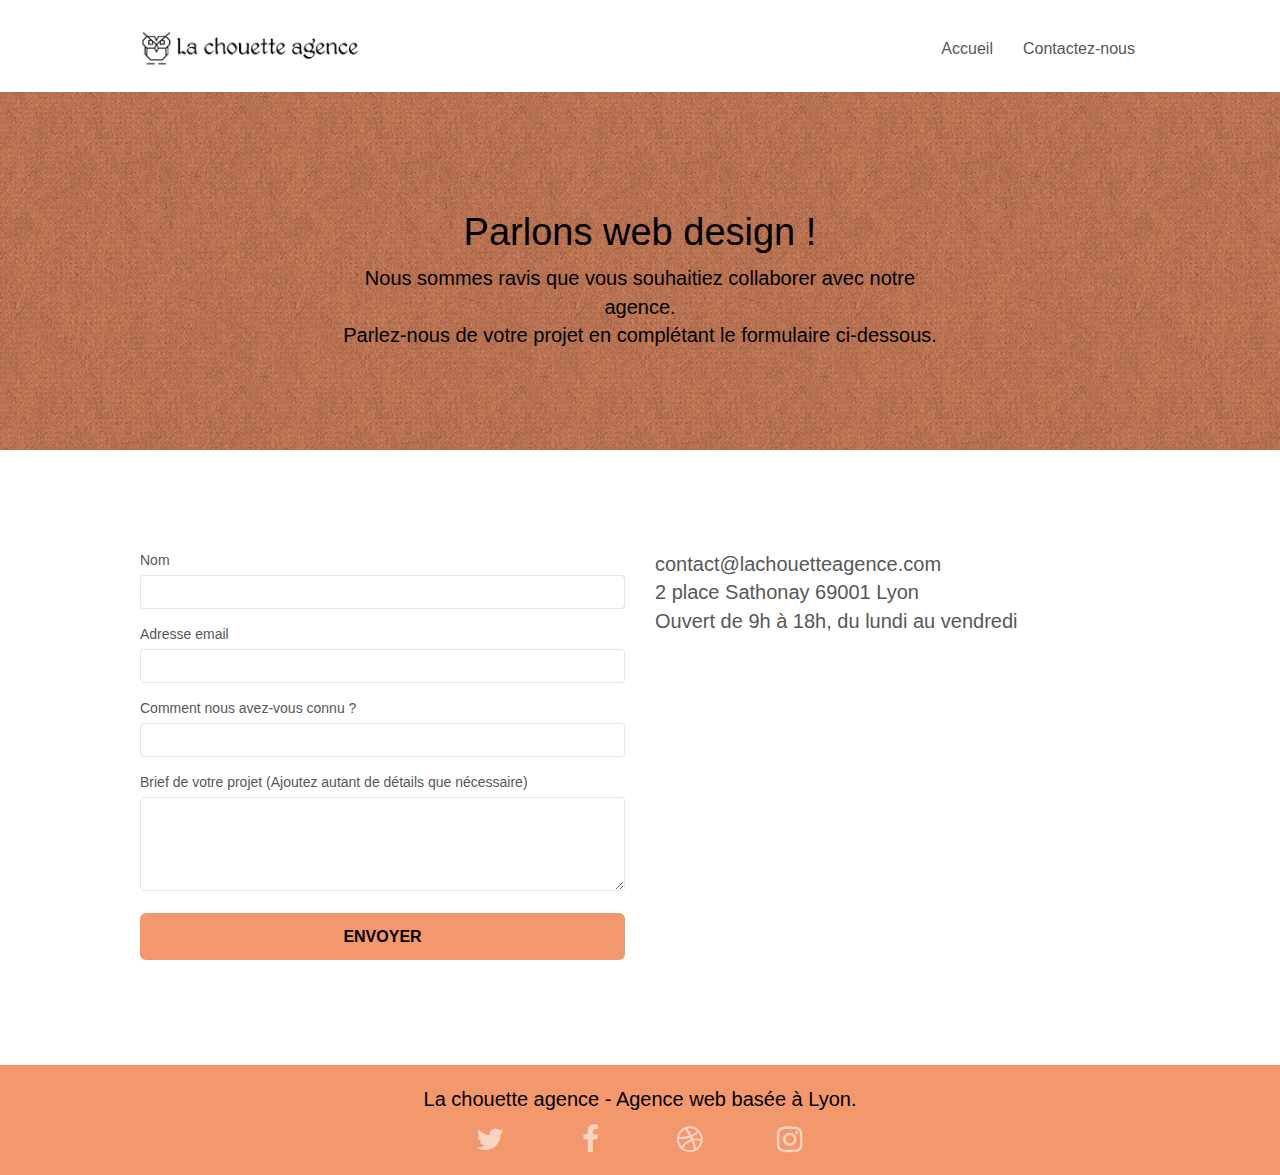
==== commit 7be62d8b: "Update page2.html" ====
--- a/page2.html
+++ b/page2.html
@@ -13,11 +13,6 @@
 	<link rel="stylesheet" type="text/css" href="./css/et-line.css">
 	<link rel="stylesheet" type="text/css" href="style.css">
 
-	<script async src="./js/jquery-2.1.0.min.js"></script>
-	<script src="./js/bootstrap.min.js"></script>
-	<script src="./js/blocs.min.js"></script>
-	<script src="./js/jqBootstrapValidation.js"></script>
-	<script src="./js/formHandler.js"></script>
 	<title>Contactez-nous</title>
 
 
@@ -173,7 +168,11 @@
 	</div>
 	<!-- Principal conteneur END -->
 
-
+	<script async src="./js/jquery-2.1.0.min.js"></script>
+	<script src="./js/bootstrap.min.js"></script>
+	<script src="./js/blocs.min.js"></script>
+	<script src="./js/jqBootstrapValidation.js"></script>
+	<script src="./js/formHandler.js"></script>
 </body>
 
 </html>--- a/style.css
+++ b/style.css
@@ -1 +1 @@
-body{margin:0;padding:0;background:#fff;overflow-x:hidden;-webkit-font-smoothing:antialiased;-moz-osx-font-smoothing:grayscale}a,button{transition:all .3s ease-in-out;outline:0!important}a:hover{text-decoration:none;cursor:pointer}#page-loading-blocs-notifaction{position:fixed;top:0;bottom:0;width:100%;z-index:100000;background:#fff url(img/pageload-spinner.gif) no-repeat center center}.bloc{width:100%;clear:both;background:50% 50% no-repeat;padding:0 50px;-webkit-background-size:cover;-moz-background-size:cover;-o-background-size:cover;background-size:cover;position:relative}.bloc .container{padding-left:0;padding-right:0}.bloc-lg{padding:100px 50px}.bloc-md{padding:50px}.bloc-sm{padding:20px 50px}.bg-b-edge,.bg-bl-edge,.bg-br-edge,.bg-center,.bg-l-edge,.bg-r-edge,.bg-repeat,.bg-t-edge,.bg-tl-edge,.bg-tr-edge{-webkit-background-size:auto!important;-moz-background-size:auto!important;-o-background-size:auto!important;background-size:auto!important}.bg-repeat{background:repeat}.bg-t-edge{background:top no-repeat}.bloc-bg-texture::before{content:"";background-size:2px 2px;position:absolute;top:0;bottom:0;left:0;right:0}.texture-paper::before{background:url(img/texture-paper.png);background-size:280px 280px}.b-parallax{background-attachment:fixed}.d-bloc{color:rgba(255,255,255,.7)}.d-bloc button:hover{color:rgba(255,255,255,.9)}.d-bloc .icon-round,.d-bloc .icon-rounded,.d-bloc .icon-semi-rounded-a,.d-bloc .icon-semi-rounded-b,.d-bloc .icon-square{border-color:rgba(255,255,255,.9)}.d-bloc .divider-h span{border-color:rgba(255,255,255,.2)}.d-bloc .a-btn,.d-bloc .navbar a,.d-bloc .navbar-brand,.d-bloc a .icon-lg,.d-bloc a .icon-md,.d-bloc a .icon-sm,.d-bloc a .icon-xl,.d-bloc h1 a,.d-bloc h2 a,.d-bloc h3 a,.d-bloc h4 a,.d-bloc h5 a,.d-bloc h6 a,.d-bloc p a{color:rgba(255,255,255,.6)}.d-bloc .a-btn:hover,.d-bloc .navbar a:hover,.d-bloc .navbar-brand:hover,.d-bloc a:hover .icon-lg,.d-bloc a:hover .icon-md,.d-bloc a:hover .icon-sm,.d-bloc a:hover .icon-xl,.d-bloc h1 a:hover,.d-bloc h2 a:hover,.d-bloc h3 a:hover,.d-bloc h4 a:hover,.d-bloc h5 a:hover,.d-bloc h6 a:hover,.d-bloc p a:hover{color:#fff}.d-bloc .navbar-toggle .icon-bar{background:#fff}.d-bloc .btn-wire,.d-bloc .btn-wire:hover{color:#fff;border-color:#fff}.d-bloc .panel{color:rgba(0,0,0,.5)}.d-bloc .panel button:hover{color:rgba(0,0,0,.7)}.d-bloc .panel icon{border-color:rgba(0,0,0,.7)}.d-bloc .panel .divider-h span{border-color:rgba(0,0,0,.1)}.d-bloc .panel .a-btn{color:rgba(0,0,0,.6)}.d-bloc .panel .a-btn:hover{color:#000}.d-bloc .panel .btn-wire,.d-bloc .panel .btn-wire:hover{color:rgba(0,0,0,.7);border-color:rgba(0,0,0,.3)}.d-bloc .panel,.l-bloc{color:rgba(0,0,0,.5)}.d-bloc .panel button:hover,.l-bloc button:hover{color:rgba(0,0,0,.7)}.l-bloc .icon-round,.l-bloc .icon-rounded,.l-bloc .icon-semi-rounded-a,.l-bloc .icon-semi-rounded-b,.l-bloc .icon-square{border-color:rgba(0,0,0,.7)}.d-bloc .panel .divider-h span,.l-bloc .divider-h span{border-color:rgba(0,0,0,.1)}.d-bloc .panel .a-btn,.l-bloc .a-btn,.l-bloc .navbar a,.l-bloc .navbar-brand,.l-bloc a .icon-lg,.l-bloc a .icon-md,.l-bloc a .icon-sm,.l-bloc a .icon-xl,.l-bloc h1 a,.l-bloc h2 a,.l-bloc h3 a,.l-bloc h4 a,.l-bloc h5 a,.l-bloc h6 a,.l-bloc p a{color:rgba(0,0,0,.6)}.d-bloc .panel .a-btn:hover,.l-bloc .a-btn:hover,.l-bloc .navbar a:hover,.l-bloc .navbar-brand:hover,.l-bloc a:hover .icon-lg,.l-bloc a:hover .icon-md,.l-bloc a:hover .icon-sm,.l-bloc a:hover .icon-xl,.l-bloc h1 a:hover,.l-bloc h2 a:hover,.l-bloc h3 a:hover,.l-bloc h4 a:hover,.l-bloc h5 a:hover,.l-bloc h6 a:hover,.l-bloc p a:hover{color:#000}.l-bloc .navbar-toggle .icon-bar{color:rgba(0,0,0,.6)}.d-bloc .panel .btn-wire,.d-bloc .panel .btn-wire:hover,.l-bloc .btn-wire,.l-bloc .btn-wire:hover{color:rgba(0,0,0,.7);border-color:rgba(0,0,0,.3)}.voffset{margin-top:30px}.voffset-lg{margin-top:80px}.row-no-gutters{margin-right:0;margin-left:0}.row.row-no-gutters>[class*=" col-"],.row.row-no-gutters>[class^=col-]{padding-right:0;padding-left:0}#bloc-1-hero h1{font-size:32px}.navbar{margin-bottom:0;z-index:1}.navbar-brand{height:auto;padding:3px 15px;font-size:25px;font-weight:400;font-weight:600;line-height:44px}.navbar-brand img{max-height:200px;margin:0 5px 0 0;display:inline}.navbar-brand img[src$=svg]{min-width:100px}.nav-center .navbar-brand img{margin:0}.navbar .nav{padding-top:2px;margin-right:-16px;float:right;z-index:1}.nav>li{float:left;margin-top:4px;font-size:16px}.navbar-nav .open .dropdown-menu>li>a{text-align:inherit}.nav>li a:focus,.nav>li a:hover{background:0 0}.navbar-toggle{margin:10px 10px 0 0;border:0}.navbar-toggle:hover{background:0 0!important}.navbar-toggle .icon-bar{background-color:rgba(0,0,0,.5);width:26px}.nav-invert .navbar .nav{float:left}.nav-invert .navbar-brand,.nav-invert .navbar-header{float:right;position:relative;z-index:2}@media (min-width:768px){.site-navigation{position:absolute;top:50%;right:20px;transform:translate(0,-50%);-webkit-transform:translateY(-50%)}.nav>li .dropdown-menu a,.nav>li .dropdown-menu a:hover{color:#484848}.nav-invert .site-navigation{left:0;right:0}.nav-center{text-align:center}.nav-center .navbar-header{width:100%}.nav-center .nav>li,.nav-center .navbar-brand,.nav-center .navbar-header{float:none;display:inline-block}.nav-center .site-navigation{position:relative;width:100%;right:0;margin-right:0;margin-top:20px}.nav-center.mini-nav .navbar-toggle{float:none;margin:10px auto 0}}.nav>li>.dropdown a{background:0 0!important;display:block;padding:14px 15px}nav .caret{margin:0 5px}.dropdown-menu .dropdown-menu{top:-8px;left:100%}.dropdown-menu .dropmenu-flow-right{top:100%;left:0;margin-left:-1px;border-top-left-radius:0;border-top-right-radius:0}.dropdown-menu .dropdown span{border:4px solid #000;border-top-color:transparent;border-right-color:transparent;border-bottom-color:transparent;margin:6px -5px 0 0!important;float:right}.mg-md{margin-top:10px;margin-bottom:20px}.mg-lg{margin-top:10px;margin-bottom:40px}.btn{margin:0 5px 5px 0}.btn.pull-right{margin:0 0 5px 5px}.btn-d,.btn-d:focus,.btn-d:hover{color:#fff;background:rgba(0,0,0,.3)}button{outline:0!important}.btn-rd{border-radius:40px}.btn-clean{border:1px solid rgba(0,0,0,.08);border-bottom-color:rgba(0,0,0,.1);text-shadow:0 1px 0 rgba(0,0,1,.1);box-shadow:0 1px 3px rgba(0,0,1,.25),inset 0 1px 0 0 rgba(255,255,255,.15)}.icon-md{font-size:30px!important}.icon-lg{font-size:60px!important}.sm-shadow{text-shadow:0 1px 2px rgba(0,0,0,.3)}.panel-sq,.panel-sq .panel-footer,.panel-sq .panel-heading{border-radius:0}.panel-rd{border-radius:30px}.panel-rd .panel-heading{border-radius:29px 29px 0 0}.panel-rd .panel-footer{border-radius:0 0 29px 29px}.form-control{border-color:rgba(0,0,0,.1);box-shadow:none}.scrollToTop{width:40px;height:40px;position:fixed;bottom:20px;right:20px;opacity:0;z-index:500;transition:all .3s ease-in-out}.scrollToTop span{margin-top:6px}.showScrollTop{font-size:14px;opacity:1}a[data-lightbox]{position:relative;display:block;text-align:center}a[data-lightbox]:hover::before{content:"+";font-family:HelveticaNeue-Light,"Helvetica Neue Light","Helvetica Neue",Helvetica,Arial;font-size:32px;width:50px;height:50px;margin-left:-25px;border-radius:50%;background:rgba(0,0,0,.6);color:#fff;font-weight:100;z-index:1;position:absolute;top:50%;transform:translateY(-50%);-webkit-transform:translateY(-50%)}a[data-lightbox]:hover img{opacity:.6;-webkit-animation-fill-mode:none;animation-fill-mode:none}#lightbox-modal{display:flex;align-items:center}#lightbox-modal .modal-dialog{width:90%;max-width:900px;margin:0 auto 0}#lightbox-modal .modal-dialog img{max-height:90vh;margin:0 auto}.lightbox-caption{padding:20px;color:#fff;background:rgba(0,0,0,.5);position:absolute;left:15px;right:15px;bottom:5px}.close-lightbox{color:#fff;font-size:30px;position:absolute;top:20px;right:20px;z-index:20;background:rgba(0,0,0,.5);border:none;line-height:30px;padding:0 9px 5px;opacity:.3}.close-lightbox:hover,.next-lightbox:hover,.prev-lightbox:hover{opacity:1;color:#fff}.next-lightbox,.prev-lightbox{font-size:20px;color:rgba(255,255,255,.9);background:rgba(0,0,0,.5);transition:all .2s ease-in-out;position:absolute;top:45%;z-index:1;opacity:.4}.next-lightbox{padding:6px 8px 1px 13px;right:25px}.prev-lightbox{padding:6px 13px 1px 10px;left:25px}.snapshot-lb .modal-body{padding-bottom:45px}.snapshot-lb .lightbox-caption{padding:0;color:rgba(0,0,0,.5);background:0 0}.btn,a,h1,h2,h3,h4,h5,h6,label,p{font-family:helvetica;font-weight:400;color:#575757!important}.container{max-width:1000px}.hero-bloc-text{font-size:38px}.hero-bloc-text-sub{font-size:36px}.statement-bloc-text{line-height:26px;font-style:italic;font-size:20px;text-align:center;font-weight:lighter;max-width:520px;margin:auto auto auto auto}p{font-size:20px}.client{display:inline-flex;font-size:large;color:#3f3d3d}.text--size{font-size:25px;margin-top:2%;margin-bottom:2%}.tight-width-whitespace{max-width:600px;margin:auto auto auto auto}.h1{font-size:20px;font-family:"Open Sans"}.cta-hero{margin-top:22px;color:#fff!important;text-transform:uppercase;padding:12px 28px 12px 28px;font-size:16px;font-weight:700}.social{max-width:400px;margin:auto auto auto auto}h2{font-size:22px;line-height:1.4em}h3{font-size:15px;text-transform:uppercase;font-weight:700;color:#333!important}.med-width-whitespace{max-width:800px;margin:auto auto auto auto;box-shadow:0 0 0 #000}h1{color:#333!important}h4{color:#333!important}.icons{margin-bottom:14px;margin-top:24px}.white{color:#fff!important}.portfolio-thumb{margin-bottom:24px}.portfolio-row{margin-bottom:44px;margin-top:50px}.avatar{box-shadow:0 4px 9px rgba(0,0,0,.3)}.black-background{background-color:rgba(165,147,99,.7);padding:40px 40px 40px 40px}.bold-link{font-weight:900;text-decoration:underline!important}.bgc-white{background-color:#fff}.bgc-dark-slate-blue{background-color:#364577}.bgc-atomic-tangerine{background-color:#f3976c}.tc-white{color:#f3976c!important}.btn-atomic-tangerine{background:#f3976c;color:#fff!important}.btn-atomic-tangerine:hover{background:#c27956!important;color:#fff!important}.ltc-white{color:#fff!important}.ltc-white:hover{color:#ccc!important}.ltc-atomic-tangerine{color:#f3976c!important}.ltc-atomic-tangerine:hover{color:#c27956!important}.icon-dark-slate-blue{color:#364577!important;border-color:#364577!important}.bg-dots-bg{background-image:url(img/dots-bg.png)}.bg-lines-h2-bg{background-image:url(img/lines-h2-bg.png)}.bg-banniere{background-image:url(img/la-chouette-agence-banniere.jpg)}.bg-presentation{background-image:url(img/image-de-presentation.jpg)}@media (max-width:1024px){.bloc{padding-left:20px;padding-right:20px}.bloc-tile-2.full-width-bloc .container,.bloc-tile-3.full-width-bloc .container,.bloc-tile-4.full-width-bloc .container,.bloc.full-width-bloc{padding-left:0;padding-right:0}}@media (max-width:992px) and (min-width:768px){.navbar .nav{max-width:80%}.nav-center.navbar .nav{max-width:100%}}@media only screen and (min-device-width:768px) and (max-device-width:1024px) and (orientation:landscape){.b-parallax{background-attachment:scroll}}@media only screen and (min-device-width:1024px) and (max-device-width:1366px) and (-webkit-min-device-pixel-ratio:1.5){.b-parallax{background-attachment:scroll}}@media (max-width:991px){.container{width:100%}.b-parallax{background-attachment:scroll}#hero-bloc,.page-container{overflow-x:hidden;position:relative}.bloc{padding-left:constant(safe-area-inset-left);padding-right:constant(safe-area-inset-right)}.bloc-group,.bloc-group .bloc{display:block;width:100%}.bloc-fill-screen .fill-bloc-bottom-edge,.bloc-fill-screen .fill-bloc-top-edge{padding:0 20px;padding-left:constant(safe-area-inset-left);padding-right:constant(safe-area-inset-right)}}@media (max-width:767px){.page-container{overflow-x:hidden;position:relative}#disqus_thread,h1,h2,h3,h4,h5,h6,p{padding-left:10px!important;padding-right:10px!important}.b-parallax{background-attachment:scroll}.navbar .nav{padding-top:0;border-top:1px solid rgba(0,0,0,.2);float:none!important}.navbar.row{margin-left:0;margin-right:0}.site-navigation{position:inherit;transform:none;-webkit-transform:none;-ms-transform:none}.nav>li{margin-top:0;border-bottom:1px solid rgba(0,0,0,.1);background:rgba(0,0,0,.05);text-align:left;padding-left:15px;width:100%}.nav>li:hover{background:rgba(0,0,0,.08)}.dropdown .dropdown a .caret{float:none;margin:5px 0 0 10px!important;border:4px solid #000;border-bottom-color:transparent;border-right-color:transparent;border-left-color:transparent}#hero-bloc .navbar .nav{background:rgba(0,0,0,.8)}#hero-bloc .navbar .nav a{color:rgba(255,255,255,.6)}.hero{padding:50px 0}.hero-nav{left:-1px;right:-1px}.navbar-collapse{padding:0;overflow-x:hidden;-webkit-box-shadow:none;box-shadow:none}.navbar-brand img{max-height:40px;width:auto}.nav-invert .navbar-header{float:none;width:100%}.nav-invert .navbar-toggle{float:left;margin-left:10px}.bloc{padding-left:0;padding-right:0}.bloc-lg,.bloc-xl,.bloc-xxl{padding:40px 0}.bloc-md,.bloc-sm{padding-left:0;padding-right:0}.bloc-fill-screen .fill-bloc-bottom-edge,.bloc-fill-screen .fill-bloc-top-edge,.bloc-tile-2 .container,.bloc-tile-3 .container,.bloc-tile-4 .container{padding-left:0;padding-right:0}.a-block{padding:0 10px}.btn-dwn{display:none}.voffset{margin-top:5px}.voffset-md{margin-top:20px}.voffset-lg{margin-top:30px}form{padding:5px}.close-lightbox{display:inline-block}.blocsapp-device-iphone5{background-size:216px 425px;padding-top:60px;width:216px;height:425px}.blocsapp-device-iphone5 img{width:180px;height:320px}}@media (max-width:400px){.bloc{padding-left:0;padding-right:0}}@media (max-width:767px){.bloc-mob-center-text{text-align:center}}+body{margin:0;padding:0;background:#fff;overflow-x:hidden;-webkit-font-smoothing:antialiased;-moz-osx-font-smoothing:grayscale}a,button{transition:all .3s ease-in-out;outline:0!important}a:hover{text-decoration:none;cursor:pointer}#page-loading-blocs-notifaction{position:fixed;top:0;bottom:0;width:100%;z-index:100000;background:#fff url(img/pageload-spinner.gif) no-repeat center center}.bloc{width:100%;clear:both;background:50% 50% no-repeat;padding:0 50px;-webkit-background-size:cover;-moz-background-size:cover;-o-background-size:cover;background-size:cover;position:relative}.bloc .container{padding-left:0;padding-right:0}.bloc-lg{padding:100px 50px}.bloc-md{padding:50px}.bloc-sm{padding:20px 50px}.bg-b-edge,.bg-bl-edge,.bg-br-edge,.bg-center,.bg-l-edge,.bg-r-edge,.bg-repeat,.bg-t-edge,.bg-tl-edge,.bg-tr-edge{-webkit-background-size:auto!important;-moz-background-size:auto!important;-o-background-size:auto!important;background-size:auto!important}.bg-repeat{background:repeat}.bg-t-edge{background:top no-repeat}.bloc-bg-texture::before{content:"";background-size:2px 2px;position:absolute;top:0;bottom:0;left:0;right:0}.texture-paper::before{background:url(img/texture-paper.png);background-size:280px 280px}.b-parallax{background-attachment:fixed}.d-bloc{color:rgba(255,255,255,.7)}.d-bloc button:hover{color:rgba(255,255,255,.9)}.d-bloc .icon-round,.d-bloc .icon-rounded,.d-bloc .icon-semi-rounded-a,.d-bloc .icon-semi-rounded-b,.d-bloc .icon-square{border-color:rgba(255,255,255,.9)}.d-bloc .divider-h span{border-color:rgba(255,255,255,.2)}.d-bloc .a-btn,.d-bloc .navbar a,.d-bloc .navbar-brand,.d-bloc a .icon-lg,.d-bloc a .icon-md,.d-bloc a .icon-sm,.d-bloc a .icon-xl,.d-bloc h1 a,.d-bloc h2 a,.d-bloc h3 a,.d-bloc h4 a,.d-bloc h5 a,.d-bloc h6 a,.d-bloc p a{color:rgba(255,255,255,.6)}.d-bloc .a-btn:hover,.d-bloc .navbar a:hover,.d-bloc .navbar-brand:hover,.d-bloc a:hover .icon-lg,.d-bloc a:hover .icon-md,.d-bloc a:hover .icon-sm,.d-bloc a:hover .icon-xl,.d-bloc h1 a:hover,.d-bloc h2 a:hover,.d-bloc h3 a:hover,.d-bloc h4 a:hover,.d-bloc h5 a:hover,.d-bloc h6 a:hover,.d-bloc p a:hover{color:#fff}.d-bloc .navbar-toggle .icon-bar{background:#fff}.d-bloc .btn-wire,.d-bloc .btn-wire:hover{color:#fff;border-color:#fff}.d-bloc .panel{color:rgba(0,0,0,.5)}.d-bloc .panel button:hover{color:rgba(0,0,0,.7)}.d-bloc .panel icon{border-color:rgba(0,0,0,.7)}.d-bloc .panel .divider-h span{border-color:rgba(0,0,0,.1)}.d-bloc .panel .a-btn{color:rgba(0,0,0,.6)}.d-bloc .panel .a-btn:hover{color:#000}.d-bloc .panel .btn-wire,.d-bloc .panel .btn-wire:hover{color:rgba(0,0,0,.7);border-color:rgba(0,0,0,.3)}.d-bloc .panel,.l-bloc{color:rgba(0,0,0,.5)}.d-bloc .panel button:hover,.l-bloc button:hover{color:rgba(0,0,0,.7)}.l-bloc .icon-round,.l-bloc .icon-rounded,.l-bloc .icon-semi-rounded-a,.l-bloc .icon-semi-rounded-b,.l-bloc .icon-square{border-color:rgba(0,0,0,.7)}.d-bloc .panel .divider-h span,.l-bloc .divider-h span{border-color:rgba(0,0,0,.1)}.d-bloc .panel .a-btn,.l-bloc .a-btn,.l-bloc .navbar a,.l-bloc .navbar-brand,.l-bloc a .icon-lg,.l-bloc a .icon-md,.l-bloc a .icon-sm,.l-bloc a .icon-xl,.l-bloc h1 a,.l-bloc h2 a,.l-bloc h3 a,.l-bloc h4 a,.l-bloc h5 a,.l-bloc h6 a,.l-bloc p a{color:rgba(0,0,0,.6)}.d-bloc .panel .a-btn:hover,.l-bloc .a-btn:hover,.l-bloc .navbar a:hover,.l-bloc .navbar-brand:hover,.l-bloc a:hover .icon-lg,.l-bloc a:hover .icon-md,.l-bloc a:hover .icon-sm,.l-bloc a:hover .icon-xl,.l-bloc h1 a:hover,.l-bloc h2 a:hover,.l-bloc h3 a:hover,.l-bloc h4 a:hover,.l-bloc h5 a:hover,.l-bloc h6 a:hover,.l-bloc p a:hover{color:#000}.l-bloc .navbar-toggle .icon-bar{color:rgba(0,0,0,.6)}.d-bloc .panel .btn-wire,.d-bloc .panel .btn-wire:hover,.l-bloc .btn-wire,.l-bloc .btn-wire:hover{color:rgba(0,0,0,.7);border-color:rgba(0,0,0,.3)}.voffset{margin-top:30px}.voffset-lg{margin-top:80px}.row-no-gutters{margin-right:0;margin-left:0}.row.row-no-gutters>[class*=" col-"],.row.row-no-gutters>[class^=col-]{padding-right:0;padding-left:0}#bloc-1-hero h1{font-size:32px}.navbar{margin-bottom:0;z-index:1}.navbar-brand{height:auto;padding:3px 15px;font-size:25px;font-weight:400;font-weight:600;line-height:44px}.navbar-brand img{max-height:200px;margin:0 5px 0 0;display:inline}.navbar-brand img[src$=svg]{min-width:100px}.nav-center .navbar-brand img{margin:0}.navbar .nav{padding-top:2px;margin-right:-16px;float:right;z-index:1}.nav>li{float:left;margin-top:4px;font-size:16px}.navbar-nav .open .dropdown-menu>li>a{text-align:inherit}.nav>li a:focus,.nav>li a:hover{background:0 0}.navbar-toggle{margin:10px 10px 0 0;border:0}.navbar-toggle:hover{background:0 0!important}.navbar-toggle .icon-bar{background-color:rgba(0,0,0,.5);width:26px}.nav-invert .navbar .nav{float:left}.nav-invert .navbar-brand,.nav-invert .navbar-header{float:right;position:relative;z-index:2}@media (min-width:768px){.site-navigation{position:absolute;top:50%;right:20px;transform:translate(0,-50%);-webkit-transform:translateY(-50%)}.nav>li .dropdown-menu a,.nav>li .dropdown-menu a:hover{color:#484848}.nav-invert .site-navigation{left:0;right:0}.nav-center{text-align:center}.nav-center .navbar-header{width:100%}.nav-center .nav>li,.nav-center .navbar-brand,.nav-center .navbar-header{float:none;display:inline-block}.nav-center .site-navigation{position:relative;width:100%;right:0;margin-right:0;margin-top:20px}.nav-center.mini-nav .navbar-toggle{float:none;margin:10px auto 0}}.nav>li>.dropdown a{background:0 0!important;display:block;padding:14px 15px}nav .caret{margin:0 5px}.dropdown-menu .dropdown-menu{top:-8px;left:100%}.dropdown-menu .dropmenu-flow-right{top:100%;left:0;margin-left:-1px;border-top-left-radius:0;border-top-right-radius:0}.dropdown-menu .dropdown span{border:4px solid #000;border-top-color:transparent;border-right-color:transparent;border-bottom-color:transparent;margin:6px -5px 0 0!important;float:right}.mg-md{margin-top:10px;margin-bottom:20px}.mg-lg{margin-top:10px;margin-bottom:40px}.btn{margin:0 5px 5px 0}.btn.pull-right{margin:0 0 5px 5px}.btn-d,.btn-d:focus,.btn-d:hover{color:#fff;background:rgba(0,0,0,.3)}button{outline:0!important}.btn-rd{border-radius:40px}.btn-clean{border:1px solid rgba(0,0,0,.08);border-bottom-color:rgba(0,0,0,.1);text-shadow:0 1px 0 rgba(0,0,1,.1);box-shadow:0 1px 3px rgba(0,0,1,.25),inset 0 1px 0 0 rgba(255,255,255,.15)}.icon-md{font-size:30px!important}.icon-lg{font-size:60px!important}.sm-shadow{text-shadow:0 1px 2px rgba(0,0,0,.3)}.panel-sq,.panel-sq .panel-footer,.panel-sq .panel-heading{border-radius:0}.panel-rd{border-radius:30px}.panel-rd .panel-heading{border-radius:29px 29px 0 0}.panel-rd .panel-footer{border-radius:0 0 29px 29px}.form-control{border-color:rgba(0,0,0,.1);box-shadow:none}.scrollToTop{width:40px;height:40px;position:fixed;bottom:20px;right:20px;opacity:0;z-index:500;transition:all .3s ease-in-out}.scrollToTop span{margin-top:6px}.showScrollTop{font-size:14px;opacity:1}a[data-lightbox]{position:relative;display:block;text-align:center}a[data-lightbox]:hover::before{content:"+";font-family:HelveticaNeue-Light,"Helvetica Neue Light","Helvetica Neue",Helvetica,Arial;font-size:32px;width:50px;height:50px;margin-left:-25px;border-radius:50%;background:rgba(0,0,0,.6);color:#fff;font-weight:100;z-index:1;position:absolute;top:50%;transform:translateY(-50%);-webkit-transform:translateY(-50%)}a[data-lightbox]:hover img{opacity:.6;-webkit-animation-fill-mode:none;animation-fill-mode:none}#lightbox-modal{display:flex;align-items:center}#lightbox-modal .modal-dialog{width:90%;max-width:900px;margin:0 auto 0}#lightbox-modal .modal-dialog img{max-height:90vh;margin:0 auto}.lightbox-caption{padding:20px;color:#fff;background:rgba(0,0,0,.5);position:absolute;left:15px;right:15px;bottom:5px}.close-lightbox{color:#fff;font-size:30px;position:absolute;top:20px;right:20px;z-index:20;background:rgba(0,0,0,.5);border:none;line-height:30px;padding:0 9px 5px;opacity:.3}.close-lightbox:hover,.next-lightbox:hover,.prev-lightbox:hover{opacity:1;color:#fff}.next-lightbox,.prev-lightbox{font-size:20px;color:rgba(255,255,255,.9);background:rgba(0,0,0,.5);transition:all .2s ease-in-out;position:absolute;top:45%;z-index:1;opacity:.4}.next-lightbox{padding:6px 8px 1px 13px;right:25px}.prev-lightbox{padding:6px 13px 1px 10px;left:25px}.snapshot-lb .modal-body{padding-bottom:45px}.snapshot-lb .lightbox-caption{padding:0;color:rgba(0,0,0,.5);background:0 0}.btn,a,h1,h2,h3,h4,h5,h6,label,p{font-family:helvetica;font-weight:400;color:#575757!important}.container{max-width:1000px}.hero-bloc-text{font-size:38px}.hero-bloc-text-sub{font-size:36px}.statement-bloc-text{line-height:26px;font-style:italic;font-size:20px;text-align:center;font-weight:lighter;max-width:520px;margin:auto auto auto auto}p{font-size:20px}.client{display:inline-flex;font-size:large;color:#3f3d3d}.text--size{font-size:25px;margin-top:2%;margin-bottom:2%}.tight-width-whitespace{max-width:600px;margin:auto auto auto auto}.h1{font-size:20px;font-family:"Open Sans"}.cta-hero{margin-top:22px;color:#fff!important;text-transform:uppercase;padding:12px 28px 12px 28px;font-size:16px;font-weight:700}.social{max-width:400px;margin:auto auto auto auto}h2{font-size:22px;line-height:1.4em}h3{font-size:15px;text-transform:uppercase;font-weight:700;color:#333!important}.med-width-whitespace{max-width:800px;margin:auto auto auto auto;box-shadow:0 0 0 #000}h1{color:#333!important}h4{color:#333!important}.icons{margin-bottom:14px;margin-top:24px}.white{color:black!important}.portfolio-thumb{margin-bottom:24px}.portfolio-row{margin-bottom:44px;margin-top:50px}.avatar{box-shadow:0 4px 9px rgba(0,0,0,.3)}.black-background{background-color:rgba(165,147,99,.7);padding:40px 40px 40px 40px}.bold-link{font-weight:900;text-decoration:underline!important}.bgc-white{background-color:#fff}.bgc-dark-slate-blue{background-color:#364577}.bgc-atomic-tangerine{background-color:#f3976c}.tc-white{color:black!important}.btn-atomic-tangerine{background:#f3976c;color:black!important}.btn-atomic-tangerine:hover{background:#c27956!important;color:#fff!important}.ltc-white{color:#fff!important}.ltc-white:hover{color:#ccc!important}.ltc-atomic-tangerine{color:#f3976c!important}.ltc-atomic-tangerine:hover{color:#c27956!important}.icon-dark-slate-blue{color:#364577!important;border-color:#364577!important}.bg-dots-bg{background-image:url(img/dots-bg.png)}.bg-lines-h2-bg{background-image:url(img/lines-h2-bg.png)}.bg-banniere{background-image:url(img/la-chouette-agence-banniere.jpg)}.bg-presentation{background-image:url(img/image-de-presentation.jpg)}@media (max-width:1024px){.bloc{padding-left:20px;padding-right:20px}.bloc-tile-2.full-width-bloc .container,.bloc-tile-3.full-width-bloc .container,.bloc-tile-4.full-width-bloc .container,.bloc.full-width-bloc{padding-left:0;padding-right:0}}@media (max-width:992px) and (min-width:768px){.navbar .nav{max-width:80%}.nav-center.navbar .nav{max-width:100%}}@media only screen and (min-device-width:768px) and (max-device-width:1024px) and (orientation:landscape){.b-parallax{background-attachment:scroll}}@media only screen and (min-device-width:1024px) and (max-device-width:1366px) and (-webkit-min-device-pixel-ratio:1.5){.b-parallax{background-attachment:scroll}}@media (max-width:991px){.container{width:100%}.b-parallax{background-attachment:scroll}#hero-bloc,.page-container{overflow-x:hidden;position:relative}.bloc{padding-left:constant(safe-area-inset-left);padding-right:constant(safe-area-inset-right)}.bloc-group,.bloc-group .bloc{display:block;width:100%}.bloc-fill-screen .fill-bloc-bottom-edge,.bloc-fill-screen .fill-bloc-top-edge{padding:0 20px;padding-left:constant(safe-area-inset-left);padding-right:constant(safe-area-inset-right)}}@media (max-width:767px){.page-container{overflow-x:hidden;position:relative}#disqus_thread,h1,h2,h3,h4,h5,h6,p{padding-left:10px!important;padding-right:10px!important}.b-parallax{background-attachment:scroll}.navbar .nav{padding-top:0;border-top:1px solid rgba(0,0,0,.2);float:none!important}.navbar.row{margin-left:0;margin-right:0}.site-navigation{position:inherit;transform:none;-webkit-transform:none;-ms-transform:none}.nav>li{margin-top:0;border-bottom:1px solid rgba(0,0,0,.1);background:rgba(0,0,0,.05);text-align:left;padding-left:15px;width:100%}.nav>li:hover{background:rgba(0,0,0,.08)}.dropdown .dropdown a .caret{float:none;margin:5px 0 0 10px!important;border:4px solid #000;border-bottom-color:transparent;border-right-color:transparent;border-left-color:transparent}#hero-bloc .navbar .nav{background:rgba(0,0,0,.8)}#hero-bloc .navbar .nav a{color:rgba(255,255,255,.6)}.hero{padding:50px 0}.hero-nav{left:-1px;right:-1px}.navbar-collapse{padding:0;overflow-x:hidden;-webkit-box-shadow:none;box-shadow:none}.navbar-brand img{max-height:40px;width:auto}.nav-invert .navbar-header{float:none;width:100%}.nav-invert .navbar-toggle{float:left;margin-left:10px}.bloc{padding-left:0;padding-right:0}.bloc-lg,.bloc-xl,.bloc-xxl{padding:40px 0}.bloc-md,.bloc-sm{padding-left:0;padding-right:0}.bloc-fill-screen .fill-bloc-bottom-edge,.bloc-fill-screen .fill-bloc-top-edge,.bloc-tile-2 .container,.bloc-tile-3 .container,.bloc-tile-4 .container{padding-left:0;padding-right:0}.a-block{padding:0 10px}.btn-dwn{display:none}.voffset{margin-top:5px}.voffset-md{margin-top:20px}.voffset-lg{margin-top:30px}form{padding:5px}.close-lightbox{display:inline-block}.blocsapp-device-iphone5{background-size:216px 425px;padding-top:60px;width:216px;height:425px}.blocsapp-device-iphone5 img{width:180px;height:320px}}@media (max-width:400px){.bloc{padding-left:0;padding-right:0}}@media (max-width:767px){.bloc-mob-center-text{text-align:center}}